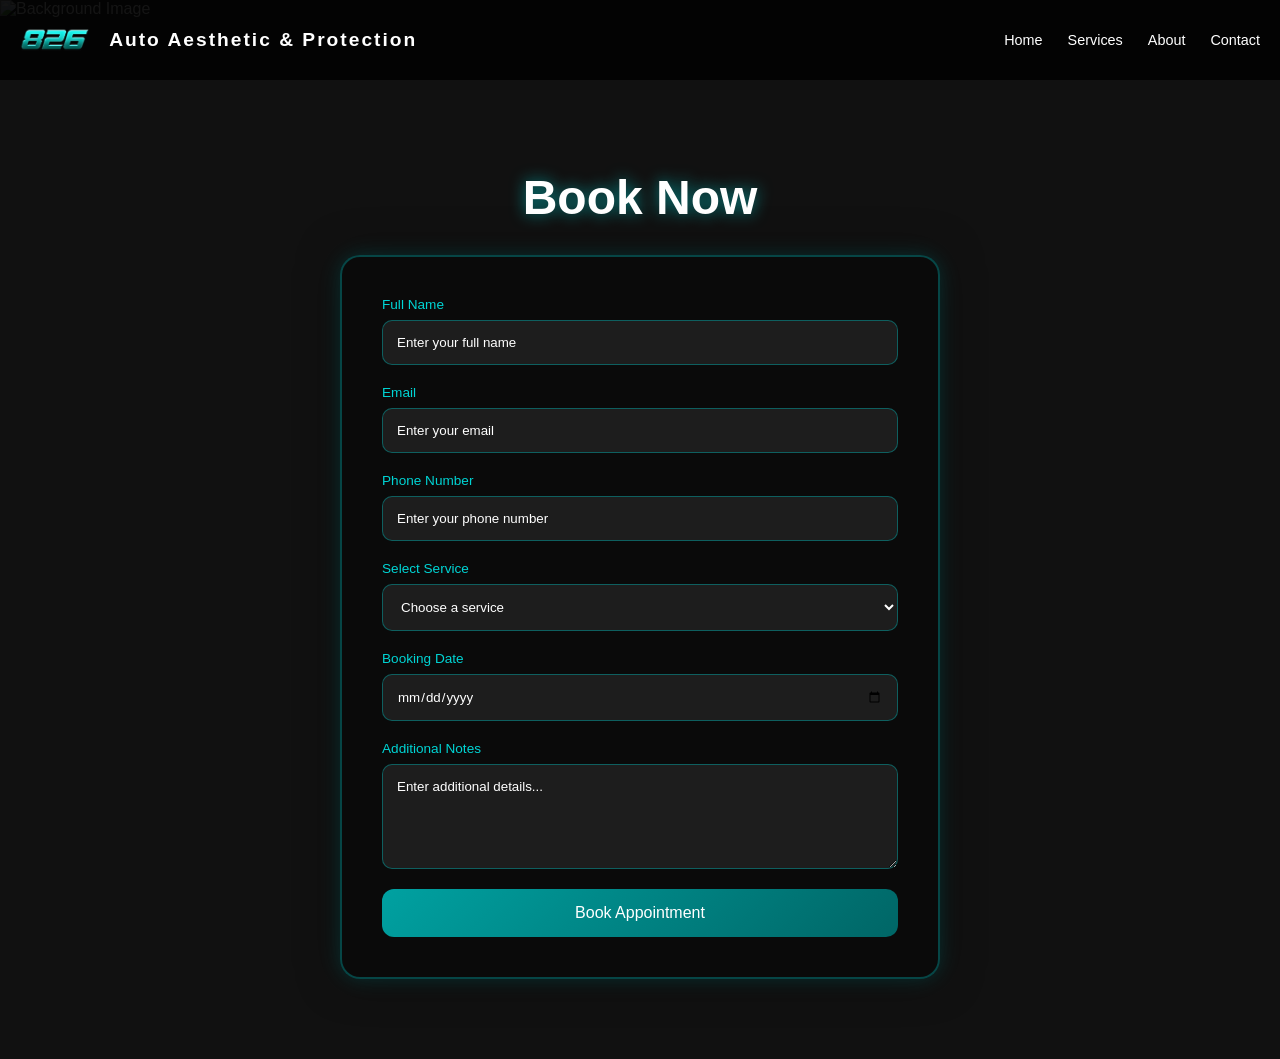
==== booking.html @ 99330d7a "Update booking.html" ====
<!DOCTYPE html>
<html lang="en">
<head>
    <meta charset="UTF-8">
    <meta name="viewport" content="width=device-width, initial-scale=1.0">
    <title>826 Auto Aesthetic & Protection | Booking</title>
    <link rel="shortcut icon" type="image/x-icon" href="Images/Logo.ico">
    <link rel="stylesheet" href="booking.css">
</head>
<body>

    <header>
        <nav> 
            <div class="logo-826">
                <img src="Images/Logo.png" alt="logo">
            </div>
        
            <h1 class="logo">Auto Aesthetic & Protection</h1>
        
            <div class="menu-toggle" id="menu-toggle">☰</div>
        
            <ul class="nav-links">
                <li><a href="index.html">Home</a></li>
                <li><a href="index.html#services">Services</a></li>
                <li><a href="index.html#about">About</a></li>
                <li><a href="index.html#contact">Contact</a></li>
            </ul>
        </nav>
    </header>

    <div class="img">
        <img src="Images/Mustang.jpg" alt="Background Image">
    </div>

    <div class="form">
        <div class="form-text">
            <h1>Book Now</h1>
        </div>

        <!-- Booking Form -->
        <form class="booking-form">

            <div class="input-box">
                <label>Full Name</label>
                <input type="text" placeholder="Enter your full name" required>
            </div>

            <div class="input-box">
                <label>Email</label>
                <input type="email" placeholder="Enter your email" required>
            </div>

            <div class="input-box">
                <label>Phone Number</label>
                <input type="tel" placeholder="Enter your phone number" required>
            </div>

            <div class="input-box">
                <label>Select Service</label>
                <select required>
                    <option value="">Choose a service</option>
                    <option>Car Wash</option>
                    <option>Exterior Detailing</option>
                    <option>Interior Detailing</option>
                    <option>Ceramic Coating</option>
                    <option>Paint Protection Film</option>
                </select>
            </div>

            <div class="input-box">
                <label>Booking Date</label>
                <input type="date" required>
            </div>

            <div class="input-box">
                <label>Additional Notes</label>
                <textarea rows="5" placeholder="Enter additional details..."></textarea>
            </div>

            <button type="submit" class="btn">
                Book Appointment
            </button>

        </form>
    </div>

    <script src="script.js"></script>

</body>
</html>
---- booking.css ----
@font-face {
  font-family: Michroma;
  src: url(Michroma.True.ttf);
}

* {
  margin: 0;
  padding: 0;
  box-sizing: border-box;
  font-family: "Michroma", sans-serif;
}

html {
  scroll-behavior: smooth;
}

body {
  background: #111;
  color: white;
  padding-top: 90px;
  overflow-x: hidden;
}

/* HEADER */
header {
  position: fixed;
  top: 0;
  left: 0;
  background: rgba(0, 0, 0, 0.8);
  padding: 15px 20px;
  width: 100%;
  z-index: 1000;
}

nav {
  display: flex;
  justify-content: space-between;
  align-items: center;
  width: 100%;
  gap: 20px;
}

.logo-826 {
  height: 50px;
  display: flex;
  align-items: center;
}

.logo-826 img {
  height: 45%;
  width: auto;
  object-fit: contain;
}

.logo {
  font-size: 1.2rem;
  letter-spacing: 2px;
  flex: 1;
}

.nav-links {
  list-style: none;
  display: flex;
  gap: 25px;
}

.nav-links a {
  color: white;
  text-decoration: none;
  position: relative;
  transition: color 0.3s ease;
  font-size: 0.9rem;
}

.nav-links a::after {
  content: '';
  position: absolute;
  bottom: -5px;
  left: 0;
  width: 100%;
  height: 2px;
  background-color: #00a1a1;
  transform: scaleX(0);
  transform-origin: left;
  transition: transform 0.3s ease;
}

.nav-links a:hover {
  color: #00a1a1;
}

.nav-links a:hover::after {
  transform: scaleX(1);
}

.menu-toggle {
  display: none;
  font-size: 2rem;
  cursor: pointer;
  color: white;
}

/* BACKGROUND IMAGE */
.img {
  position: fixed;
  top: 0;
  left: 0;
  width: 100%;
  height: 100%;
  opacity: 0.35;
  z-index: -1;
}

.img img {
  width: 100%;
  height: 100%;
  object-fit: cover;
}

/* FORM SECTION */
.form {
  min-height: 100vh;
  display: flex;
  flex-direction: column;
  justify-content: center;
  align-items: center;
  padding: 80px 20px;
}

/* TITLE */
.form-text h1 {
  font-size: 3rem;
  margin-bottom: 30px;
  color: #ffffff;
  text-shadow: 0 0 15px rgba(0, 161, 161, 0.8);
}

/* BOOKING FORM DESIGN */
.booking-form {
  width: 100%;
  max-width: 600px;
  background: rgba(10, 10, 10, 0.85);
  border: 2px solid rgba(0, 161, 161, 0.4);
  border-radius: 20px;
  padding: 40px;
  backdrop-filter: blur(10px);
  box-shadow:
    0 0 20px rgba(0, 161, 161, 0.25),
    0 0 40px rgba(0, 0, 0, 0.5);
}

/* INPUT GROUP */
.input-box {
  display: flex;
  flex-direction: column;
  margin-bottom: 20px;
  text-align: left;
}

.input-box label {
  margin-bottom: 8px;
  font-size: 0.85rem;
  color: #00d5d5;
}

/* INPUTS */
.input-box input,
.input-box select,
.input-box textarea {
  padding: 14px;
  border: 1px solid rgba(0, 161, 161, 0.5);
  border-radius: 10px;

  background: rgba(255, 255, 255, 0.08);

  color: rgb(255, 255, 255);
  outline: none;

  transition: 0.3s ease;
}

select {
    background: #1a1a1a;   
    color: white;          
    border: 1px solid cyan;
}

select option {
    background: #111;
    color: white;
}
/* PLACEHOLDER */
.input-box input::placeholder,
.input-box textarea::placeholder {
  color: #ffffff;
}

/* FOCUS EFFECT */
.input-box input:focus,
.input-box select:focus,
.input-box textarea:focus {
  border-color: #00ffff;

  box-shadow: 0 0 12px rgba(0, 255, 255, 0.5);

  background: rgba(255, 255, 255, 0.12);
}

/* BUTTON */
.btn {
  width: 100%;
  padding: 15px;

  background: linear-gradient(135deg, #00a1a1, #006666);

  border: none;
  border-radius: 12px;

  color: white;
  font-size: 1rem;
  cursor: pointer;

  transition: 0.3s ease;
}

/* BUTTON HOVER */
.btn:hover {
  transform: translateY(-3px);

  background: linear-gradient(135deg, #00d5d5, #008080);

  box-shadow: 0 0 20px rgba(0, 255, 255, 0.5);
}

/* TABLET */
@media (max-width: 992px) {

  .logo {
    font-size: 0.9rem;
  }

  .nav-links {
    gap: 15px;
  }

  .booking-form {
    max-width: 90%;
  }
}

/* MOBILE */
@media (max-width: 768px) {

  header {
    padding: 15px 20px;
  }

  nav {
    flex-wrap: wrap;
    align-items: center;
  }

  .logo {
    font-size: 0.8rem;
    flex: 1;
  }

  .menu-toggle {
    display: block;
  }

  .nav-links {
    display: none;
    flex-direction: column;
    width: 100%;
    background: rgba(0, 0, 0, 0.95);
    padding: 15px;
    margin-top: 10px;
    border-radius: 10px;
    position: relative;
    left: 0;
  }

  .nav-links li {
    width: 100%;
  }

  .nav-links a {
    display: block;
    width: 100%;
    padding: 10px 0;
  }

  .nav-links.active {
    display: flex;
  }

  .form-text h1 {
    font-size: 2rem;
  }

  .booking-form {
    padding: 25px;
  }
}

/* SMALL MOBILE */
@media (max-width: 375px) {

  .form-text h1 {
    font-size: 1.5rem;
  }

  .booking-form {
    padding: 20px;
  }
}
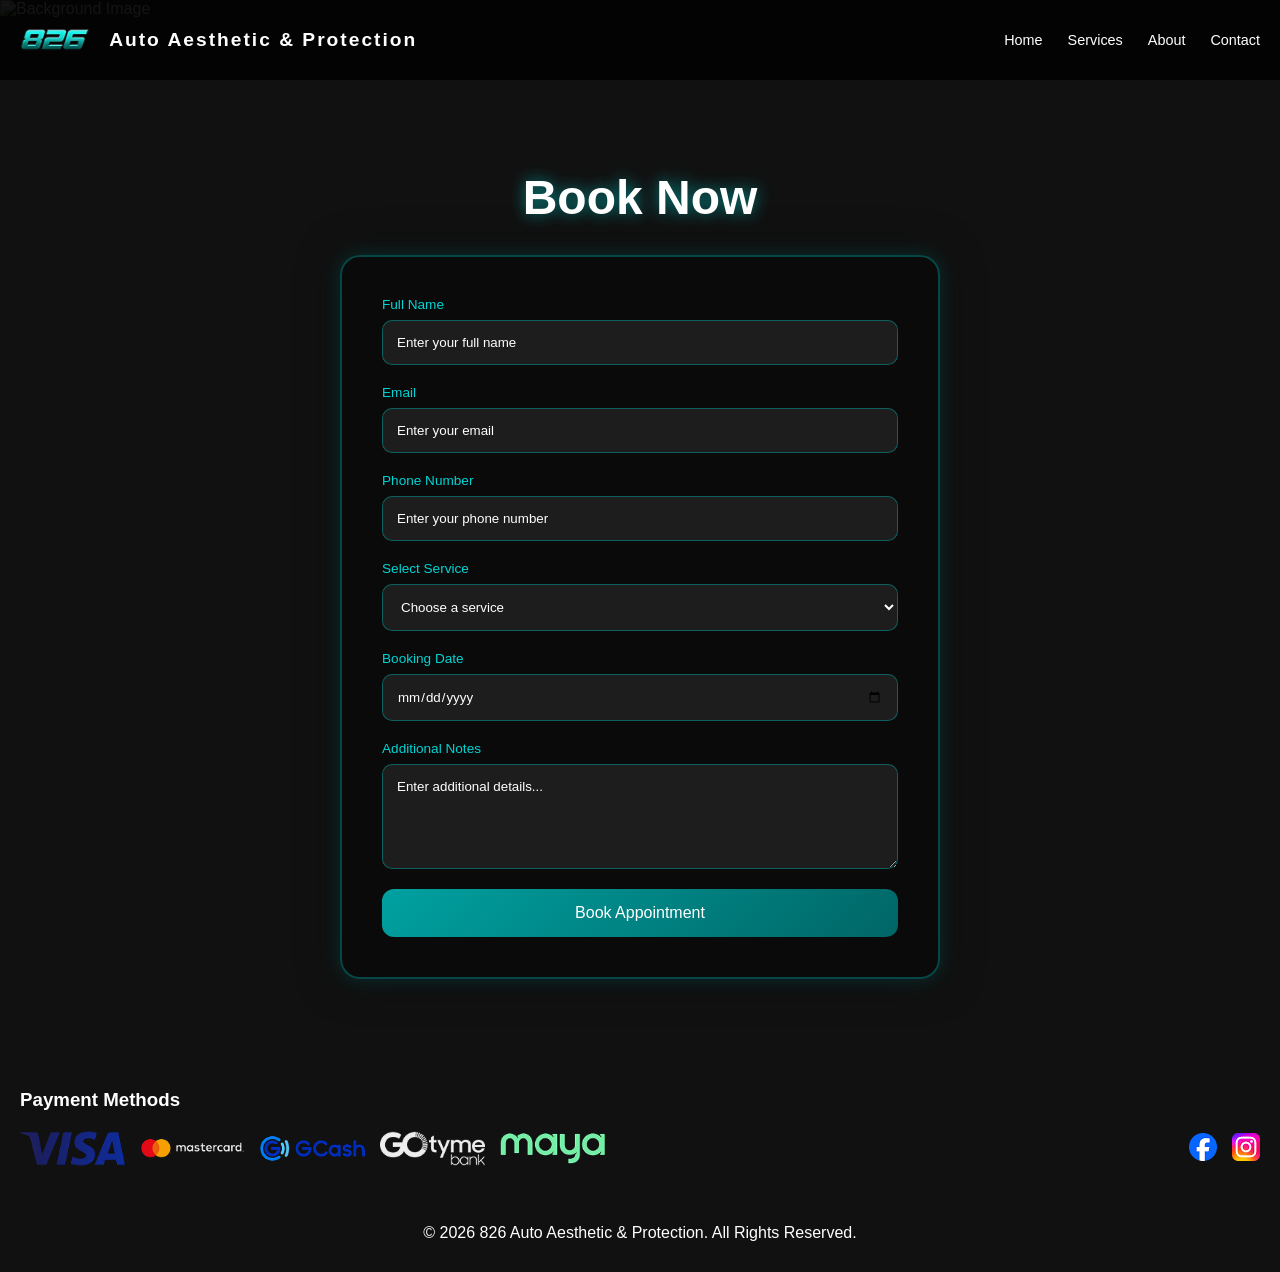
==== commit cd553722: "Update booking.html" ====
--- a/booking.html
+++ b/booking.html
@@ -83,6 +83,26 @@
 
         </form>
     </div>
+    
+<footer>
+  <h3 style= "text-align: left;">Payment Methods</h3>
+  <div class="footer-row">
+    <div class="Logo">
+      <img src="Images/visa-logo.png" alt="Visa Logo">
+      <img src="Images/mastercard-logo.png" alt="Mastercard Logo">
+      <img src="Images/gcash-logo.png" alt="GCash Logo">
+      <img src="Images/gotyme-logo.png" alt="Gotyme Logo">
+      <img src="Images/maya-logo.png" alt="Maya Logo">
+    </div>
+    <br>
+    <div class="Social">
+      <a href="https://www.facebook.com/826AutoAesthetic"><img src="Images/Facebook.png" alt="FB"></a>
+      <a href="https://www.instagram.com/826autoaesthetic"><img src="Images/IG.png" alt="IG"></a>
+    </div>
+  </div>
+  <br>
+  <p>© 2026 826 Auto Aesthetic & Protection. All Rights Reserved.</p>
+</footer>
 
     <script src="script.js"></script>
 
--- a/booking.css
+++ b/booking.css
@@ -230,6 +230,39 @@
   background: linear-gradient(135deg, #00d5d5, #008080);
 
   box-shadow: 0 0 20px rgba(0, 255, 255, 0.5);
+}
+
+footer {
+  background: #111;
+  color: white;
+  padding: 30px 20px;
+}
+
+.footer-row {
+  display: flex;
+  justify-content: space-between;
+  align-items: center;
+  gap: 20px;
+  flex-wrap: wrap;
+  margin: 20px 0;
+}
+
+.Logo,
+.Social {
+  display: flex;
+  gap: 15px;
+  flex-wrap: wrap;
+}
+
+.Logo img,
+.Social img {
+  max-height: 35px;
+  width: auto;
+}
+
+footer p {
+  text-align: center;
+  margin-top: 20px;
 }
 
 /* TABLET */
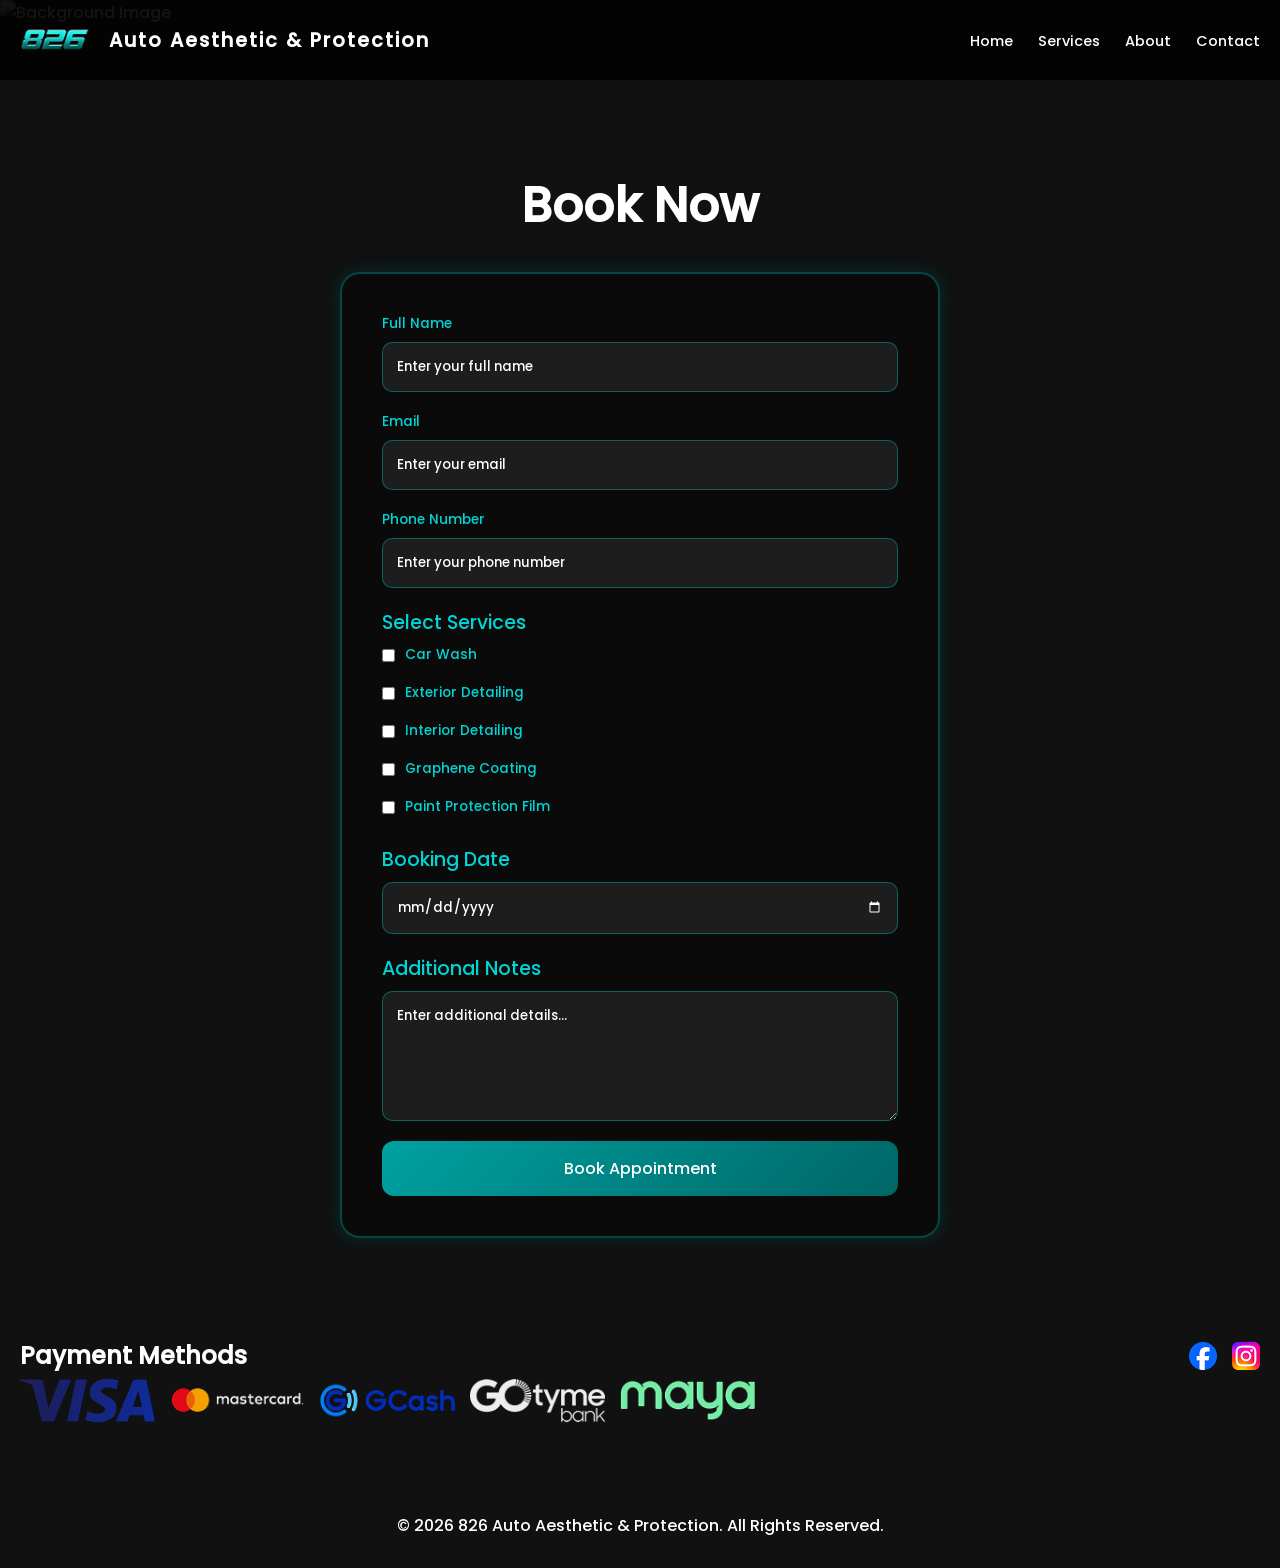
==== commit 2b7c52af: "Add files via upload" ====
--- a/booking.html
+++ b/booking.html
@@ -11,9 +11,7 @@
 
     <header>
         <nav> 
-            <div class="logo-826">
-                <img src="Images/Logo.png" alt="logo">
-            </div>
+            <a href="index.html#home" class="logo-826"><img src="Images/Logo.png" alt="logo"></a>
         
             <h1 class="logo">Auto Aesthetic & Protection</h1>
         
@@ -40,47 +38,69 @@
         <!-- Booking Form -->
         <form class="booking-form">
 
+        <div class="input-box">
+            <label>Full Name</label>
+            <input type="text" autocomplete="name" placeholder="Enter your full name" required>
+        </div>
+
+        <div class="input-box">
+            <label>Email</label>
+            <input type="email" autocomplete="email" placeholder="Enter your email" required>
+        </div>
+
+        <div class="input-box">
+            <label for="phone">Phone Number</label>
+            <input type="tel"
+                autocomplete="tel"
+                placeholder="Enter your phone number"
+                pattern="[0-9]{11}"
+                maxlength="11"
+                minlength="11"
+                required>
+        </div>
+
             <div class="input-box">
-                <label>Full Name</label>
-                <input type="text" placeholder="Enter your full name" required>
+            <label class="section-title">Select Services</label>
+            
+            <div class="checkbox-group">
+                <label class="checkbox-label">
+                    <input type="checkbox" name="services" value="car-wash">
+                    <span>Car Wash</span>
+                </label>
+
+                <label class="checkbox-label">
+                    <input type="checkbox" name="services" value="exterior-detailing">
+                    <span>Exterior Detailing</span>
+                </label>
+
+                <label class="checkbox-label">
+                    <input type="checkbox" name="services" value="interior-detailing">
+                    <span>Interior Detailing</span>
+                </label>
+
+                <label class="checkbox-label">
+                    <input type="checkbox" name="services" value="ceramic-coating">
+                    <span>Graphene Coating</span>
+                </label>
+
+                <label class="checkbox-label">
+                    <input type="checkbox" name="services" value="paint-protection">
+                    <span>Paint Protection Film</span>
+                </label>
+            </div>
             </div>
 
             <div class="input-box">
-                <label>Email</label>
-                <input type="email" placeholder="Enter your email" required>
+                <label class="section-title">Booking Date</label>
+                <input type="date" max="9999-12-31"required>
             </div>
-
             <div class="input-box">
-                <label>Phone Number</label>
-                <input type="tel" placeholder="Enter your phone number" required>
-            </div>
-
-            <div class="input-box">
-                <label>Select Service</label>
-                <select required>
-                    <option value="">Choose a service</option>
-                    <option>Car Wash</option>
-                    <option>Exterior Detailing</option>
-                    <option>Interior Detailing</option>
-                    <option>Ceramic Coating</option>
-                    <option>Paint Protection Film</option>
-                </select>
-            </div>
-
-            <div class="input-box">
-                <label>Booking Date</label>
-                <input type="date" required>
-            </div>
-
-            <div class="input-box">
-                <label>Additional Notes</label>
+                <label class="section-title">Additional Notes</label>
                 <textarea rows="5" placeholder="Enter additional details..."></textarea>
             </div>
-
             <button type="submit" class="btn">
                 Book Appointment
             </button>
-
         </form>
     </div>
     
@@ -107,4 +127,4 @@
     <script src="script.js"></script>
 
 </body>
-</html>
+</html>
--- a/booking.css
+++ b/booking.css
@@ -1,350 +1,366 @@
-@font-face {
-  font-family: Michroma;
-  src: url(Michroma.True.ttf);
-}
-
-* {
-  margin: 0;
-  padding: 0;
-  box-sizing: border-box;
-  font-family: "Michroma", sans-serif;
-}
-
-html {
-  scroll-behavior: smooth;
-}
-
-body {
-  background: #111;
-  color: white;
-  padding-top: 90px;
-  overflow-x: hidden;
-}
-
-/* HEADER */
-header {
-  position: fixed;
-  top: 0;
-  left: 0;
-  background: rgba(0, 0, 0, 0.8);
-  padding: 15px 20px;
-  width: 100%;
-  z-index: 1000;
-}
-
-nav {
-  display: flex;
-  justify-content: space-between;
-  align-items: center;
-  width: 100%;
-  gap: 20px;
-}
-
-.logo-826 {
-  height: 50px;
-  display: flex;
-  align-items: center;
-}
-
-.logo-826 img {
-  height: 45%;
-  width: auto;
-  object-fit: contain;
-}
-
-.logo {
-  font-size: 1.2rem;
-  letter-spacing: 2px;
-  flex: 1;
-}
-
-.nav-links {
-  list-style: none;
-  display: flex;
-  gap: 25px;
-}
-
-.nav-links a {
-  color: white;
-  text-decoration: none;
-  position: relative;
-  transition: color 0.3s ease;
-  font-size: 0.9rem;
-}
-
-.nav-links a::after {
-  content: '';
-  position: absolute;
-  bottom: -5px;
-  left: 0;
-  width: 100%;
-  height: 2px;
-  background-color: #00a1a1;
-  transform: scaleX(0);
-  transform-origin: left;
-  transition: transform 0.3s ease;
-}
-
-.nav-links a:hover {
-  color: #00a1a1;
-}
-
-.nav-links a:hover::after {
-  transform: scaleX(1);
-}
-
-.menu-toggle {
-  display: none;
-  font-size: 2rem;
-  cursor: pointer;
-  color: white;
-}
-
-/* BACKGROUND IMAGE */
-.img {
-  position: fixed;
-  top: 0;
-  left: 0;
-  width: 100%;
-  height: 100%;
-  opacity: 0.35;
-  z-index: -1;
-}
-
-.img img {
-  width: 100%;
-  height: 100%;
-  object-fit: cover;
-}
-
-/* FORM SECTION */
-.form {
-  min-height: 100vh;
-  display: flex;
-  flex-direction: column;
-  justify-content: center;
-  align-items: center;
-  padding: 80px 20px;
-}
-
-/* TITLE */
-.form-text h1 {
-  font-size: 3rem;
-  margin-bottom: 30px;
-  color: #ffffff;
-  text-shadow: 0 0 15px rgba(0, 161, 161, 0.8);
-}
-
-/* BOOKING FORM DESIGN */
-.booking-form {
-  width: 100%;
-  max-width: 600px;
-  background: rgba(10, 10, 10, 0.85);
-  border: 2px solid rgba(0, 161, 161, 0.4);
-  border-radius: 20px;
-  padding: 40px;
-  backdrop-filter: blur(10px);
-  box-shadow:
-    0 0 20px rgba(0, 161, 161, 0.25),
-    0 0 40px rgba(0, 0, 0, 0.5);
-}
-
-/* INPUT GROUP */
-.input-box {
-  display: flex;
-  flex-direction: column;
-  margin-bottom: 20px;
-  text-align: left;
-}
-
-.input-box label {
-  margin-bottom: 8px;
-  font-size: 0.85rem;
-  color: #00d5d5;
-}
-
-/* INPUTS */
-.input-box input,
-.input-box select,
-.input-box textarea {
-  padding: 14px;
-  border: 1px solid rgba(0, 161, 161, 0.5);
-  border-radius: 10px;
-
-  background: rgba(255, 255, 255, 0.08);
-
-  color: rgb(255, 255, 255);
-  outline: none;
-
-  transition: 0.3s ease;
-}
-
-select {
-    background: #1a1a1a;   
-    color: white;          
-    border: 1px solid cyan;
-}
-
-select option {
-    background: #111;
-    color: white;
-}
-/* PLACEHOLDER */
-.input-box input::placeholder,
-.input-box textarea::placeholder {
-  color: #ffffff;
-}
-
-/* FOCUS EFFECT */
-.input-box input:focus,
-.input-box select:focus,
-.input-box textarea:focus {
-  border-color: #00ffff;
-
-  box-shadow: 0 0 12px rgba(0, 255, 255, 0.5);
-
-  background: rgba(255, 255, 255, 0.12);
-}
-
-/* BUTTON */
-.btn {
-  width: 100%;
-  padding: 15px;
-
-  background: linear-gradient(135deg, #00a1a1, #006666);
-
-  border: none;
-  border-radius: 12px;
-
-  color: white;
-  font-size: 1rem;
-  cursor: pointer;
-
-  transition: 0.3s ease;
-}
-
-/* BUTTON HOVER */
-.btn:hover {
-  transform: translateY(-3px);
-
-  background: linear-gradient(135deg, #00d5d5, #008080);
-
-  box-shadow: 0 0 20px rgba(0, 255, 255, 0.5);
-}
-
-footer {
-  background: #111;
-  color: white;
-  padding: 30px 20px;
-}
-
-.footer-row {
-  display: flex;
-  justify-content: space-between;
-  align-items: center;
-  gap: 20px;
-  flex-wrap: wrap;
-  margin: 20px 0;
-}
-
-.Logo,
-.Social {
-  display: flex;
-  gap: 15px;
-  flex-wrap: wrap;
-}
-
-.Logo img,
-.Social img {
-  max-height: 35px;
-  width: auto;
-}
-
-footer p {
-  text-align: center;
-  margin-top: 20px;
-}
-
-/* TABLET */
-@media (max-width: 992px) {
-
-  .logo {
-    font-size: 0.9rem;
-  }
-
-  .nav-links {
-    gap: 15px;
-  }
-
-  .booking-form {
-    max-width: 90%;
-  }
-}
-
-/* MOBILE */
-@media (max-width: 768px) {
-
-  header {
-    padding: 15px 20px;
-  }
-
-  nav {
-    flex-wrap: wrap;
-    align-items: center;
-  }
-
-  .logo {
-    font-size: 0.8rem;
-    flex: 1;
-  }
-
-  .menu-toggle {
-    display: block;
-  }
-
-  .nav-links {
-    display: none;
-    flex-direction: column;
-    width: 100%;
-    background: rgba(0, 0, 0, 0.95);
-    padding: 15px;
-    margin-top: 10px;
-    border-radius: 10px;
-    position: relative;
-    left: 0;
-  }
-
-  .nav-links li {
-    width: 100%;
-  }
-
-  .nav-links a {
-    display: block;
-    width: 100%;
-    padding: 10px 0;
-  }
-
-  .nav-links.active {
-    display: flex;
-  }
-
-  .form-text h1 {
-    font-size: 2rem;
-  }
-
-  .booking-form {
-    padding: 25px;
-  }
-}
-
-/* SMALL MOBILE */
-@media (max-width: 375px) {
-
-  .form-text h1 {
-    font-size: 1.5rem;
-  }
-
-  .booking-form {
-    padding: 20px;
-  }
-}
+@font-face {
+  font-family: Poppins;
+  src: url(Poppins-Medium.ttf);
+}
+
+* {
+  margin: 0;
+  padding: 0;
+  box-sizing: border-box;
+  font-family: Poppins, sans-serif;
+  scroll-behavior: smooth;
+}
+
+body {
+  background: #111;
+  color: white;
+  padding-top: 90px;
+  overflow-x: hidden;
+}
+
+/* HEADER */
+header {
+  position: fixed;
+  top: 0;
+  left: 0;
+  background: rgba(0, 0, 0, 0.8);
+  padding: 15px 20px;
+  width: 100%;
+  z-index: 1000;
+}
+
+nav {
+  display: flex;
+  justify-content: space-between;
+  align-items: center;
+  width: 100%;
+  gap: 20px;
+}
+
+.logo-826 {
+  height: 50px;
+  display: flex;
+  align-items: center;
+}
+
+.logo-826 img {
+  height: 45%;
+  width: auto;
+  object-fit: contain;
+}
+
+.logo {
+  font-size: 1.2rem;
+  letter-spacing: 2px;
+  flex: 1;
+}
+
+.nav-links {
+  list-style: none;
+  display: flex;
+  gap: 25px;
+}
+
+.nav-links a {
+  color: white;
+  text-decoration: none;
+  position: relative;
+  transition: color 0.3s ease;
+  font-size: 0.9rem;
+}
+
+.nav-links a::after {
+  content: '';
+  position: absolute;
+  bottom: -5px;
+  left: 0;
+  width: 100%;
+  height: 2px;
+  background-color: #00b8b8;
+  transform: scaleX(0);
+  transform-origin: middle;
+  transition: transform 0.3s ease;
+}
+
+.nav-links a:hover {
+  color: #00b8b8;
+}
+
+.nav-links a:hover::after {
+  transform: scaleX(1);
+}
+
+.menu-toggle {
+  display: none;
+  font-size: 2rem;
+  cursor: pointer;
+  color: white;
+}
+
+/* BACKGROUND IMAGE */
+.img {
+  position: fixed;
+  top: 0;
+  left: 0;
+  width: 100%;
+  height: 100%;
+  opacity: 0.35;
+  z-index: -1;
+}
+
+.img img {
+  width: 100%;
+  height: 100%;
+  object-fit: cover;
+}
+
+/* FORM SECTION */
+.form {
+  min-height: 100vh;
+  display: flex;
+  flex-direction: column;
+  justify-content: center;
+  align-items: center;
+  padding: 80px 20px;
+}
+
+/* TITLE */
+.form-text h1 {
+  font-size: 3rem;
+  margin-bottom: 30px;
+  color: #ffffff;
+}
+
+/* BOOKING FORM DESIGN */
+.booking-form {
+  width: 100%;
+  max-width: 600px;
+  background: rgba(10, 10, 10, 0.85);
+  border: 2px solid rgba(0, 161, 161, 0.4);
+  border-radius: 20px;
+  padding: 40px;
+  backdrop-filter: blur(10px);
+  box-shadow:
+    0 0 20px rgba(0, 161, 161, 0.25),
+    0 0 40px rgba(0, 0, 0, 0.5);
+}
+
+.input-box label.section-title {
+  font-size: 1.2rem;
+  color:#00d5d5;
+}
+
+/* INPUT GROUP */
+.input-box {
+  display: flex;
+  flex-direction: column;
+  margin-bottom: 20px;
+  text-align: left;
+}
+
+.input-box label {
+  margin-bottom: 8px;
+  font-size: 0.85rem;
+  color: #00d5d5;
+}
+
+/* INPUTS */
+.input-box input,
+.input-box select,
+.input-box textarea {
+  padding: 14px;
+  border: 1px solid rgba(0, 161, 161, 0.5);
+  border-radius: 10px;
+  background: rgba(255, 255, 255, 0.08);
+  color: rgb(255, 255, 255);
+  outline: none;
+  transition: 0.3s ease;
+}
+
+input[type="date"]::-webkit-calendar-picker-indicator {
+  filter: invert(1);
+}
+
+.checkbox-group {
+  display: flex;
+  flex-direction: column;
+  gap: 10px;
+}
+
+.checkbox-label {
+  display: flex;
+  align-items: center;
+  gap: 10px;
+  font-size: 20px;
+}
+
+select option {
+  background: #1a1a1a;
+  color: white;
+}
+
+/* PLACEHOLDER */
+.input-box input::placeholder,
+.input-box textarea::placeholder {
+  color: #ffffff;
+}
+
+/* FOCUS EFFECT */
+.input-box input:focus,
+.input-box select:focus,
+.input-box textarea:focus {
+  border-color: #00ffff;
+  box-shadow: 0 0 12px rgba(0, 255, 255, 0.5);
+}
+
+/* BUTTON */
+.btn {
+  width: 100%;
+  padding: 15px;
+  background: linear-gradient(135deg, #00a1a1, #006666);
+  border: none;
+  border-radius: 12px;
+  color: white;
+  font-size: 1rem;
+  cursor: pointer;
+  transition: 0.3s ease;
+}
+
+/* BUTTON HOVER */
+.btn:hover {
+  background: linear-gradient(135deg, #00d5d5, #008080);
+  box-shadow: 0 0 20px rgba(0, 255, 255, 0.5);
+}
+
+/* FOOTER */
+footer {
+  background: #111;
+  color: white;
+  padding: 30px 20px;
+}
+
+footer h3 {
+  font-size: 1.5rem;
+  margin-bottom: 10px;
+  transform: translateY(-10px);
+}
+
+.footer-row {
+  display: flex;
+  justify-content: space-between;
+  align-items: center;
+  gap: 20px;
+  flex-wrap: wrap;
+  margin: 20px 0;
+}
+
+.Logo {
+  display: flex;
+  gap: 15px;
+  flex-wrap: wrap;
+  transform: translateY(-25px);
+}
+
+.Logo img {
+  max-height: 45px;
+  width: auto;
+}
+
+.Social img, 
+.Social {
+  display: flex;
+  gap: 15px;
+  flex-wrap: wrap;
+  transform: translateY(-35px);
+}
+
+footer p {
+  text-align: center;
+  margin-top: 20px;
+}
+
+/* TABLET */
+@media (max-width: 99px) {
+
+  .logo {
+    font-size: 0.9rem;
+  }
+
+  .nav-links {
+    gap: 15px;
+  }
+
+  .booking-form {
+    max-width: 90%;
+  }
+}
+
+/* MOBILE */
+@media (max-width: 768px) {
+
+  header {
+    padding: 15px 20px;
+  }
+
+  nav {
+    flex-wrap: wrap;
+    align-items: center;
+  }
+
+  .logo {
+    font-size: 0.8rem;
+    flex: 1;
+  }
+  .nav-links a::after {
+  transform-origin: left;
+  }
+  .menu-toggle {
+    display: block;
+  }
+
+  .nav-links {
+    display: none;
+    flex-direction: column;
+    width: 100%;
+    background: rgba(0, 0, 0, 0.95);
+    padding: 15px;
+    margin-top: 10px;
+    border-radius: 10px;
+    position: relative;
+    left: 0;
+  }
+
+  .nav-links li {
+    width: 100%;
+  }
+
+  .nav-links a {
+    display: block;
+    width: 100%;
+    padding: 10px 0;
+  }
+
+  .nav-links.active {
+    display: flex;
+  }
+
+  .form-text h1 {
+    font-size: 2rem;
+  }
+
+  .booking-form {
+    padding: 25px;
+  }
+}
+
+/* SMALL MOBILE */
+@media (max-width: 375px) {
+
+  .form-text h1 {
+    font-size: 1.5rem;
+  }
+
+  .booking-form {
+    padding: 20px;
+  }
+}
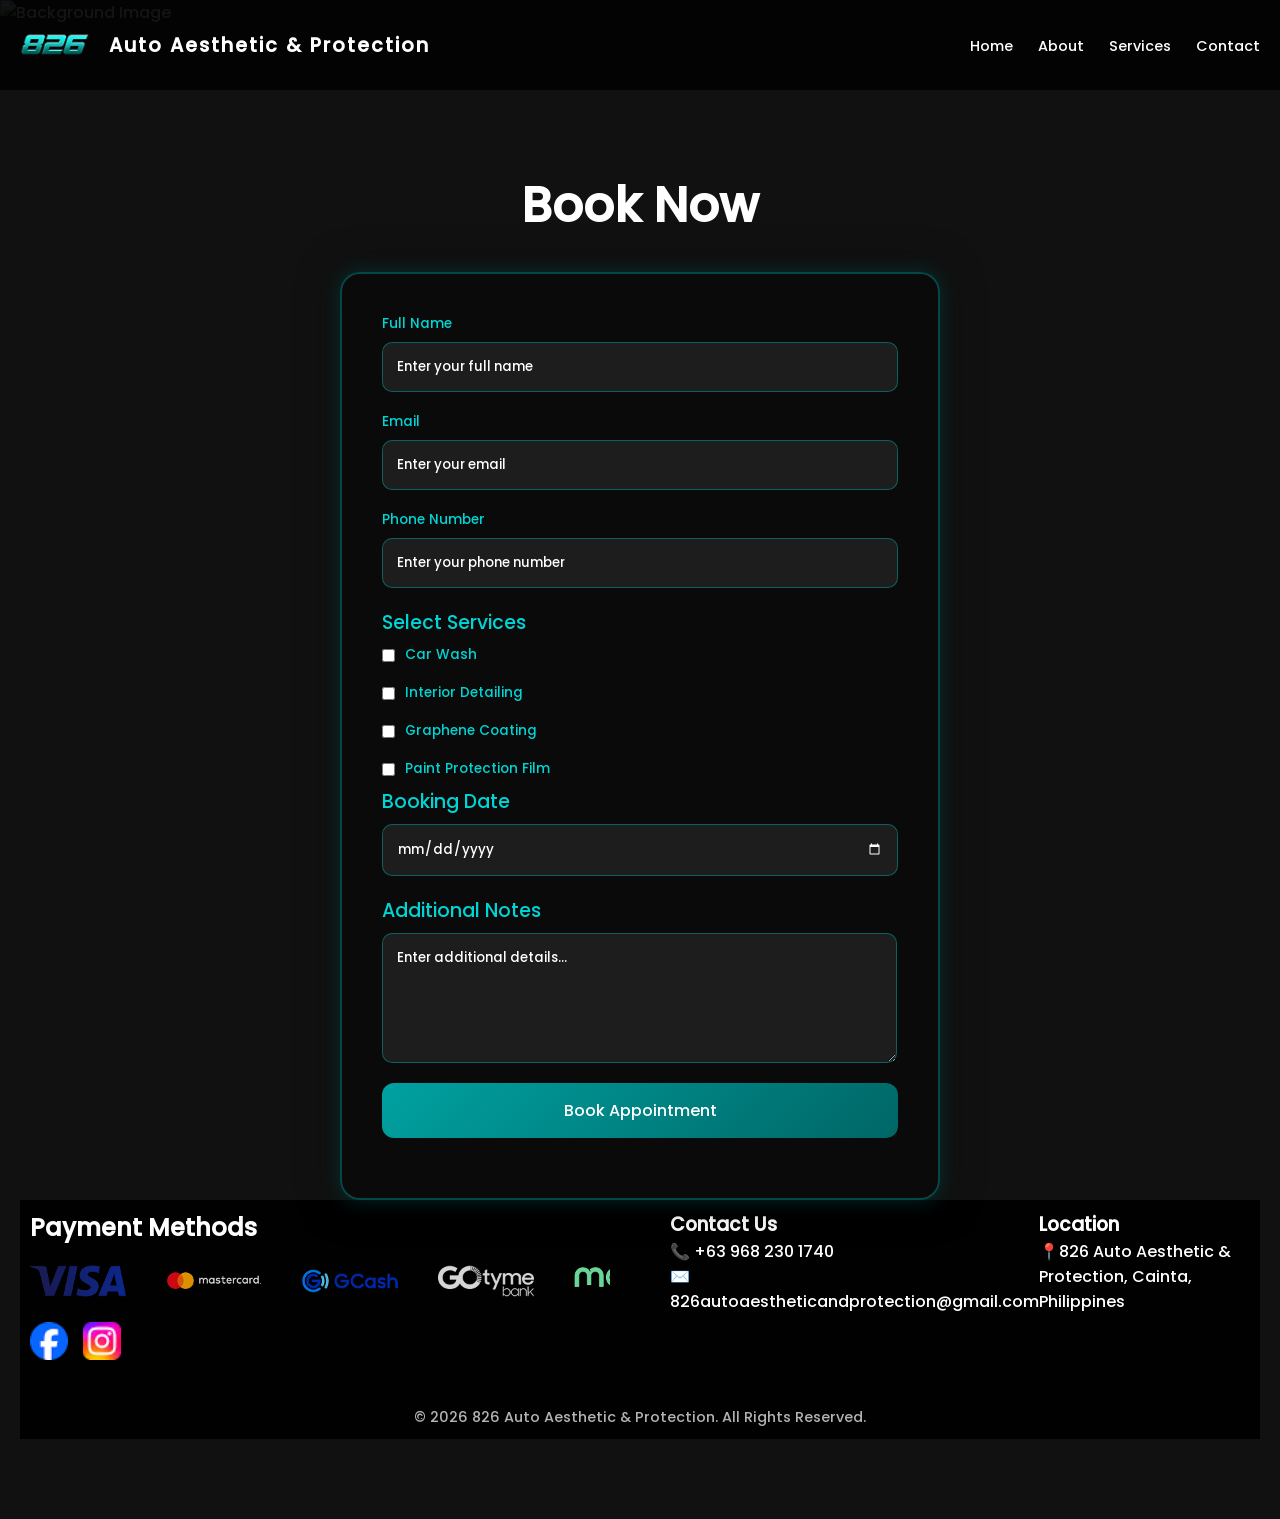
==== commit cd3d4ee8: "Add files via upload" ====
--- a/booking.html
+++ b/booking.html
@@ -19,15 +19,15 @@
         
             <ul class="nav-links">
                 <li><a href="index.html">Home</a></li>
+                  <li><a href="index.html#about">About</a></li>
                 <li><a href="index.html#services">Services</a></li>
-                <li><a href="index.html#about">About</a></li>
                 <li><a href="index.html#contact">Contact</a></li>
             </ul>
         </nav>
     </header>
 
     <div class="img">
-        <img src="Images/Mustang.jpg" alt="Background Image">
+        <img src="Images/background.jpg" alt="Background Image">
     </div>
 
     <div class="form">
@@ -39,8 +39,15 @@
         <form class="booking-form">
 
         <div class="input-box">
-            <label>Full Name</label>
-            <input type="text" autocomplete="name" placeholder="Enter your full name" required>
+        <label>Full Name</label>
+        <input 
+        type="text"
+        autocomplete="name"
+        placeholder="Enter your full name"
+        pattern="[A-Za-z\s]+"
+        title="Only letters and spaces are allowed"
+        oninput="this.value = this.value.replace(/[^A-Za-z\s]/g, '')"
+        required>
         </div>
 
         <div class="input-box">
@@ -49,79 +56,142 @@
         </div>
 
         <div class="input-box">
-            <label for="phone">Phone Number</label>
-            <input type="tel"
-                autocomplete="tel"
-                placeholder="Enter your phone number"
-                pattern="[0-9]{11}"
-                maxlength="11"
-                minlength="11"
-                required>
-        </div>
-
-            <div class="input-box">
-            <label class="section-title">Select Services</label>
-            
-            <div class="checkbox-group">
-                <label class="checkbox-label">
-                    <input type="checkbox" name="services" value="car-wash">
-                    <span>Car Wash</span>
-                </label>
-
-                <label class="checkbox-label">
-                    <input type="checkbox" name="services" value="exterior-detailing">
-                    <span>Exterior Detailing</span>
-                </label>
-
-                <label class="checkbox-label">
-                    <input type="checkbox" name="services" value="interior-detailing">
-                    <span>Interior Detailing</span>
-                </label>
-
-                <label class="checkbox-label">
-                    <input type="checkbox" name="services" value="ceramic-coating">
-                    <span>Graphene Coating</span>
-                </label>
-
-                <label class="checkbox-label">
-                    <input type="checkbox" name="services" value="paint-protection">
-                    <span>Paint Protection Film</span>
-                </label>
-            </div>
-            </div>
-
-            <div class="input-box">
-                <label class="section-title">Booking Date</label>
-                <input type="date" max="9999-12-31"required>
-            </div>
-            <div class="input-box">
-                <label class="section-title">Additional Notes</label>
-                <textarea rows="5" placeholder="Enter additional details..."></textarea>
-            </div>
-            <button type="submit" class="btn">
-                Book Appointment
-            </button>
-        </form>
-    </div>
-    
+        <label for="phone">Phone Number</label>
+        <input 
+        type="tel"
+        autocomplete="tel"
+        placeholder="Enter your phone number"
+        pattern="[0-9]{11}"
+        maxlength="11"
+        minlength="11"
+        inputmode="numeric"
+        oninput="this.value = this.value.replace(/[^0-9]/g, '')"
+        title="Please enter exactly 11 numbers"
+        required>
+        </div>
+        <div class="input-box">
+    <label class="section-title">Select Services</label>
+
+    <div class="checkbox-group">
+
+    <!-- Car Wash -->
+    <div class="service-column">
+        <label class="checkbox-label">
+            <input type="checkbox" name="services" value="car-wash">
+            <span>Car Wash</span>
+        </label>
+    </div>
+
+    <!-- Interior Detailing -->
+    <div class="service-column">
+        <label class="checkbox-label">
+            <input type="checkbox" name="services" value="interior-detailing">
+            <span>Interior Detailing</span>
+        </label>
+    </div>
+
+    <!-- Graphene Coating -->
+    <div class="service-column">
+        <label class="checkbox-label">
+            <input type="checkbox" name="services" value="graphene-coating">
+            <span>Graphene Coating</span>
+        </label>
+    </div>
+
+    <!-- Paint Protection Film -->
+    <div class="service-column">
+        <label class="checkbox-label">
+            <input type="checkbox" name="services" value="paint-protection-film">
+            <span>Paint Protection Film</span>
+        </label>
+    </div>
+
+</div>
+
+<!-- Booking Date -->
+<div class="input-box">
+    <label class="section-title">Booking Date</label>
+    <input type="date" max="9999-12-31" required>
+</div>
+
+<!-- Additional Notes -->
+<div class="input-box">
+    <label class="section-title">Additional Notes</label>
+    <textarea rows="5" placeholder="Enter additional details..."></textarea>
+</div>
+
+<!-- Submit Button -->
+<button type="submit" class="btn">
+    Book Appointment
+</button>
+
+</form>
+</div>
+
+<!-- FOOTER -->
 <footer>
-  <h3 style= "text-align: left;">Payment Methods</h3>
-  <div class="footer-row">
-    <div class="Logo">
-      <img src="Images/visa-logo.png" alt="Visa Logo">
-      <img src="Images/mastercard-logo.png" alt="Mastercard Logo">
-      <img src="Images/gcash-logo.png" alt="GCash Logo">
-      <img src="Images/gotyme-logo.png" alt="Gotyme Logo">
-      <img src="Images/maya-logo.png" alt="Maya Logo">
-    </div>
-    <br>
-    <div class="Social">
-      <a href="https://www.facebook.com/826AutoAesthetic"><img src="Images/Facebook.png" alt="FB"></a>
-      <a href="https://www.instagram.com/826autoaesthetic"><img src="Images/IG.png" alt="IG"></a>
-    </div>
+
+  <div class="footer-container">
+
+    <!-- LEFT -->
+    <div class="footer-left">
+
+      <h3>Payment Methods</h3>
+
+      <div class="payment-slider">
+        <div class="payment-track">
+
+          <!-- ORIGINAL -->
+          <img src="Images/visa-logo.png" alt="">
+          <img src="Images/mastercard-logo.png" alt="">
+          <img src="Images/gcash-logo.png" alt="">
+          <img src="Images/gotyme-logo.png" alt="">
+          <img src="Images/maya-logo.png" alt="">
+
+          <!-- DUPLICATES -->
+          <img src="Images/visa-logo.png" alt="">
+          <img src="Images/mastercard-logo.png" alt="">
+          <img src="Images/gcash-logo.png" alt="">
+          <img src="Images/gotyme-logo.png" alt="">
+          <img src="Images/maya-logo.png" alt="">
+
+        </div>
+      </div>
+
+      <div class="Social">
+        <a href="https://www.facebook.com/826AutoAesthetic">
+          <img src="Images/Facebook.png" alt="">
+        </a>
+
+        <a href="https://www.instagram.com/826autoaesthetic">
+          <img src="Images/IG.png" alt="">
+        </a>
+      </div>
+
+    </div>
+
+    <!-- RIGHT -->
+    <div class="footer-right">
+
+      <div class="footer-box">
+        <h3>Contact Us</h3>
+        <p>📞 +63 968 230 1740</p>
+        <p>✉️ 826autoaestheticandprotection@gmail.com</p>
+      </div>
+
+      <div class="footer-box">
+        <h3>Location</h3>
+        <p>📍826 Auto Aesthetic & Protection, Cainta, Philippines</p>
+      </div>
+
+    </div>
+
   </div>
-  <br>
-  <p>© 2026 826 Auto Aesthetic & Protection. All Rights Reserved.</p>
+
+  <p class="footer-copy">
+    © 2026 826 Auto Aesthetic & Protection. All Rights Reserved.
+  </p>
+
 </footer>
 
     <script src="script.js"></script>
--- a/booking.css
+++ b/booking.css
@@ -24,7 +24,7 @@
   top: 0;
   left: 0;
   background: rgba(0, 0, 0, 0.8);
-  padding: 15px 20px;
+  padding: 20px 20px;
   width: 100%;
   z-index: 1000;
 }
@@ -199,6 +199,13 @@
   color: white;
 }
 
+textarea {
+  max-width: 515px;
+  max-height: 200px;
+  min-width: 100px;
+  min-height: 50px;
+}
+
 /* PLACEHOLDER */
 .input-box input::placeholder,
 .input-box textarea::placeholder {
@@ -234,64 +241,153 @@
 
 /* FOOTER */
 footer {
-  background: #111;
-  color: white;
-  padding: 30px 20px;
-}
-
-footer h3 {
-  font-size: 1.5rem;
-  margin-bottom: 10px;
-  transform: translateY(-10px);
-}
-
-.footer-row {
+  background: rgba(0, 0, 0, 0.9);
+  padding: 10px 10px 10px;
+  color: white;
+  width: 100%;
+  overflow: hidden; 
+}
+
+/* MAIN FOOTER LAYOUT */
+.footer-container {
   display: flex;
   justify-content: space-between;
+  align-items: flex-start;
+  gap: 60px;
+  flex-wrap: wrap;
+}
+
+/* LEFT SIDE */
+.footer-left {
+  flex: 1 1 300px;
+  min-width: 260px;
+}
+
+.footer-left h3 {
+  margin-bottom: 20px;
+  font-size: clamp(1.2rem, 2vw, 1.5rem);
+}
+
+/* RIGHT SIDE */
+.footer-right {
+  flex: 1 1 300px;
+  display: flex;
+  justify-content: flex-end;
+  min-width: 260px;
+}
+
+/* CONTENT BOX */
+.footer-right-content {
+  width: 100%;
+  max-width: 420px;
+  text-align: left;
+}
+
+/* ICON + TEXT */
+.footer-info {
+  display: flex;
+  align-items: flex-start;
+  gap: 12px;
+  margin-bottom: 14px;
+}
+
+/* ICON */
+.footer-info span {
+  font-size: 1rem;
+  margin-top: 2px;
+  flex-shrink: 0;
+}
+
+/* TEXT */
+.footer-info p {
+  margin: 0;
+  line-height: 1.6;
+  word-break: break-word;
+  font-size: 0.95rem;
+}
+
+/* PAYMENT SLIDER */
+.payment-slider {
+  width: 100%;
+  overflow: hidden;
+  margin-top: 15px;
+}
+
+.payment-track {
+  display: flex;
   align-items: center;
-  gap: 20px;
+  gap: 40px;
+  width: max-content;
+  animation: paymentSlide 15s linear infinite;
+}
+
+.payment-track img {
+  height: 32px;
+  width: auto;
+  flex-shrink: 0;
+  opacity: 0.9;
+  transition: 0.3s ease;
+}
+
+.payment-track img:hover {
+  opacity: 1;
+  transform: scale(1.05);
+}
+
+/* SMOOTH INFINITE LOOP */
+@keyframes paymentSlide {
+  from {
+    transform: translateX(0);
+  }
+
+  to {
+    transform: translateX(-50%);
+  }
+}
+
+/* SOCIALS */
+.Social {
+  display: flex;
   flex-wrap: wrap;
-  margin: 20px 0;
-}
-
-.Logo {
-  display: flex;
   gap: 15px;
-  flex-wrap: wrap;
-  transform: translateY(-25px);
-}
-
-.Logo img {
-  max-height: 45px;
-  width: auto;
-}
-
-.Social img, 
-.Social {
-  display: flex;
-  gap: 15px;
-  flex-wrap: wrap;
-  transform: translateY(-35px);
-}
-
-footer p {
+  margin-top: 25px;
+}
+
+.Social img {
+  width: 38px;
+  height: 38px;
+  transition: 0.3s ease;
+}
+
+.Social img:hover {
+  transform: scale(1.1);
+}
+
+/* COPYRIGHT */
+.footer-copy {
   text-align: center;
-  margin-top: 20px;
+  margin-top: 40px;
+  opacity: 0.7;
+  font-size: 0.9rem;
+  line-height: 1.5;
 }
 
 /* TABLET */
-@media (max-width: 99px) {
-
-  .logo {
-    font-size: 0.9rem;
-  }
-
-  .nav-links {
-    gap: 15px;
-  }
-
-  .booking-form {
-    max-width: 90%;
+@media (max-width: 992px) {
+  .footer-container {
+    gap: 40px;
+  }
+
+  .footer-right {
+    justify-content: flex-start;
+  }
+
+  .payment-track {
+    gap: 30px;
+  }
+
+  .payment-track img {
+    height: 28px;
   }
 }
 
@@ -299,7 +395,7 @@
 @media (max-width: 768px) {
 
   header {
-    padding: 15px 20px;
+    padding: 19px;
   }
 
   nav {
@@ -354,13 +450,34 @@
 }
 
 /* SMALL MOBILE */
-@media (max-width: 375px) {
-
-  .form-text h1 {
-    font-size: 1.5rem;
-  }
-
-  .booking-form {
-    padding: 20px;
+@media (max-width: 480px) {
+  footer {
+    padding: 35px 15px 15px;
+  }
+
+  .footer-left h3 {
+    font-size: 1.1rem;
+  }
+
+  .footer-info p {
+    font-size: 0.85rem;
+    line-height: 1.5;
+  }
+
+  .payment-track {
+    gap: 20px;
+  }
+
+  .payment-track img {
+    height: 22px;
+  }
+
+  .Social img {
+    width: 30px;
+    height: 30px;
+  }
+
+  .footer-copy {
+    font-size: 0.75rem;
   }
 }
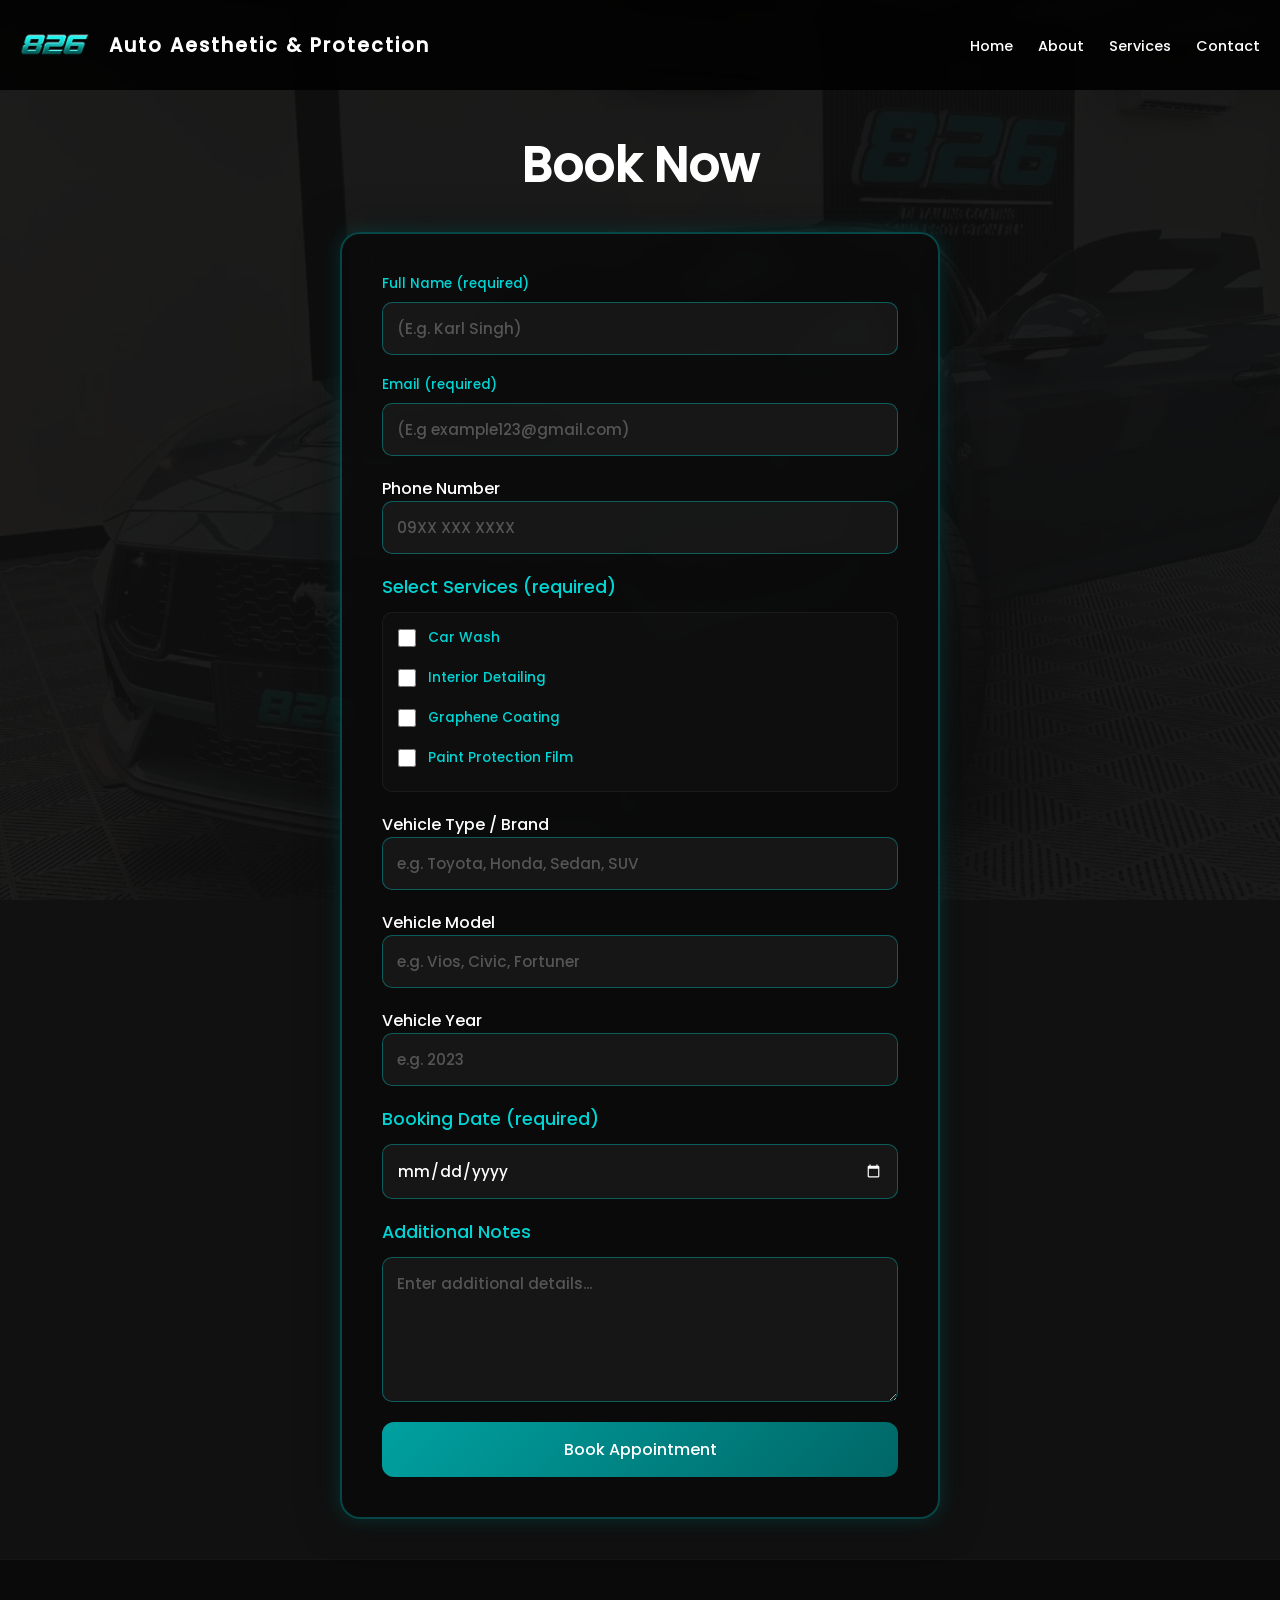
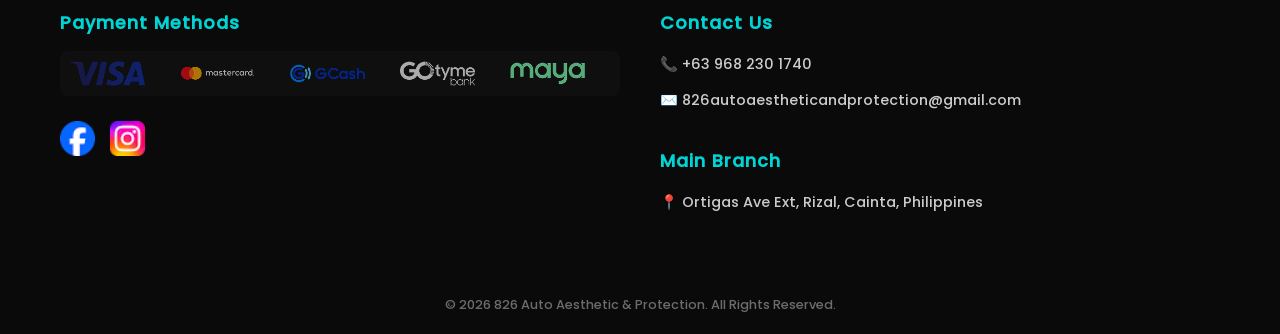
==== commit 63dba10b: "Add files via upload" ====
--- a/booking.html
+++ b/booking.html
@@ -11,15 +11,12 @@
 
     <header>
         <nav> 
-            <a href="index.html#home" class="logo-826"><img src="Images/Logo.png" alt="logo"></a>
-        
+            <a href="index.html#home" class="logo-826"><img src="Images/Logo.png" alt="826 Auto Aesthetic Logo"></a>
             <h1 class="logo">Auto Aesthetic & Protection</h1>
-        
             <div class="menu-toggle" id="menu-toggle">☰</div>
-        
             <ul class="nav-links">
                 <li><a href="index.html">Home</a></li>
-                  <li><a href="index.html#about">About</a></li>
+                <li><a href="index.html#about">About</a></li>
                 <li><a href="index.html#services">Services</a></li>
                 <li><a href="index.html#contact">Contact</a></li>
             </ul>
@@ -27,7 +24,7 @@
     </header>
 
     <div class="img">
-        <img src="Images/background.jpg" alt="Background Image">
+        <img src="Images/background.jpg" alt="Background Wallpaper">
     </div>
 
     <div class="form">
@@ -35,166 +32,142 @@
             <h1>Book Now</h1>
         </div>
 
-        <!-- Booking Form -->
-        <form class="booking-form">
+        <form class="booking-form" novalidate>
+            <div class="input-box">
+                <label for="fullname">Full Name (required)</label>
+                <input
+                    id="fullname"
+                    name="fullname"
+                    type="text"
+                    autocomplete="name"
+                    placeholder="(E.g. Karl Singh)"
+                    pattern="^[A-Za-z\s]+$"
+                    title="Only letters and spaces are allowed"
+                    oninput="this.value = this.value.replace(/[^A-Za-z\s]/g, '')"
+                    required>
+            </div>
 
-        <div class="input-box">
-        <label>Full Name</label>
-        <input 
-        type="text"
-        autocomplete="name"
-        placeholder="Enter your full name"
-        pattern="[A-Za-z\s]+"
-        title="Only letters and spaces are allowed"
-        oninput="this.value = this.value.replace(/[^A-Za-z\s]/g, '')"
-        required>
+            <div class="input-box">
+                <label for="email">Email (required)</label>
+                <input id="email" type="email" autocomplete="email" placeholder="(E.g example123@gmail.com)" required>
+            </div>
+
+<div class="input-box">
+    <span class="details">Phone Number</span>
+    <input type="tel" id="phone" name="phone" placeholder="09XX XXX XXXX" maxlength="13" required>
+</div>
+            
+            <div class="input-box">
+                <label class="section-title">Select Services (required)</label>
+                <div class="checkbox-group">
+                    <div class="service-column">
+                        <label class="checkbox-label">
+                            <input type="checkbox" name="services" value="car-wash">
+                            <span>Car Wash</span>
+                        </label>
+                    </div>
+                    <div class="service-column">
+                        <label class="checkbox-label">
+                            <input type="checkbox" name="services" value="interior-detailing">
+                            <span>Interior Detailing</span>
+                        </label>
+                    </div>
+                    <div class="service-column">
+                        <label class="checkbox-label">
+                            <input type="checkbox" name="services" value="graphene-coating">
+                            <span>Graphene Coating</span>
+                        </label>
+                    </div>
+                    <div class="service-column">
+                        <label class="checkbox-label">
+                            <input type="checkbox" name="services" value="paint-protection-film">
+                            <span>Paint Protection Film</span>
+                        </label>
+                    </div>
+                </div>
+            </div>
+<div class="input-box">
+    <span class="details">Vehicle Type / Brand</span>
+    <input type="text" id="vehicle-brand" name="vehicle-brand" placeholder="e.g. Toyota, Honda, Sedan, SUV" required>
+</div>
+<div class="input-box">
+    <span class="details">Vehicle Model</span>
+    <input type="text" id="vehicle-model" name="vehicle-model" placeholder="e.g. Vios, Civic, Fortuner" required>
+</div>
+<div class="input-box">
+    <span class="details">Vehicle Year</span>
+    <input type="number" id="vehicle-year" name="vehicle-year" placeholder="e.g. 2023" min="1900" max="2027" required>
+</div>
+
+            <div class="input-box">
+                <label class="section-title">Booking Date (required)</label>
+                <input type="date" required>
+            </div>
+
+            <div class="input-box">
+                <label class="section-title">Additional Notes</label>
+                <textarea rows="5" placeholder="Enter additional details..."></textarea>
+            </div>
+
+            <button type="submit" class="btn">
+                Book Appointment
+            </button>
+        </form>
+    </div>
+
+    <footer>
+      <div class="footer-container">
+        <div class="footer-left">
+          <h3>Payment Methods</h3>
+          <div class="payment-slider">
+            <div class="payment-track">
+              <img src="Images/visa-logo.png" alt="Visa">
+              <img src="Images/mastercard-logo.png" alt="Mastercard">
+              <img src="Images/gcash-logo.png" alt="GCash">
+              <img src="Images/gotyme-logo.png" alt="GoTyme Bank">
+              <img src="Images/maya-logo.png" alt="Maya">
+              <img src="Images/visa-logo.png" alt="Visa">
+              <img src="Images/mastercard-logo.png" alt="Mastercard">
+              <img src="Images/gcash-logo.png" alt="GCash">
+              <img src="Images/gotyme-logo.png" alt="GoTyme Bank">
+              <img src="Images/maya-logo.png" alt="Maya">
+            </div>
+          </div>
+
+          <div class="Social">
+            <a href="https://www.facebook.com/826AutoAesthetic" target="_blank" rel="noopener">
+              <img src="Images/Facebook.png" alt="Facebook Page">
+            </a>
+            <a href="https://www.instagram.com/826autoaesthetic" target="_blank" rel="noopener">
+              <img src="Images/IG.png" alt="Instagram Profile">
+            </a>
+          </div>
         </div>
 
-        <div class="input-box">
-            <label>Email</label>
-            <input type="email" autocomplete="email" placeholder="Enter your email" required>
-        </div>
-
-        <div class="input-box">
-        <label for="phone">Phone Number</label>
-        <input 
-        type="tel"
-        autocomplete="tel"
-        placeholder="Enter your phone number"
-        pattern="[0-9]{11}"
-        maxlength="11"
-        minlength="11"
-        inputmode="numeric"
-        oninput="this.value = this.value.replace(/[^0-9]/g, '')"
-        title="Please enter exactly 11 numbers"
-        required>
-        </div>
-        <div class="input-box">
-    <label class="section-title">Select Services</label>
-
-    <div class="checkbox-group">
-
-    <!-- Car Wash -->
-    <div class="service-column">
-        <label class="checkbox-label">
-            <input type="checkbox" name="services" value="car-wash">
-            <span>Car Wash</span>
-        </label>
-    </div>
-
-    <!-- Interior Detailing -->
-    <div class="service-column">
-        <label class="checkbox-label">
-            <input type="checkbox" name="services" value="interior-detailing">
-            <span>Interior Detailing</span>
-        </label>
-    </div>
-
-    <!-- Graphene Coating -->
-    <div class="service-column">
-        <label class="checkbox-label">
-            <input type="checkbox" name="services" value="graphene-coating">
-            <span>Graphene Coating</span>
-        </label>
-    </div>
-
-    <!-- Paint Protection Film -->
-    <div class="service-column">
-        <label class="checkbox-label">
-            <input type="checkbox" name="services" value="paint-protection-film">
-            <span>Paint Protection Film</span>
-        </label>
-    </div>
-
-</div>
-
-<!-- Booking Date -->
-<div class="input-box">
-    <label class="section-title">Booking Date</label>
-    <input type="date" max="9999-12-31" required>
-</div>
-
-<!-- Additional Notes -->
-<div class="input-box">
-    <label class="section-title">Additional Notes</label>
-    <textarea rows="5" placeholder="Enter additional details..."></textarea>
-</div>
-
-<!-- Submit Button -->
-<button type="submit" class="btn">
-    Book Appointment
-</button>
-
-</form>
-</div>
-
-<!-- FOOTER -->
-<footer>
-
-  <div class="footer-container">
-
-    <!-- LEFT -->
-    <div class="footer-left">
-
-      <h3>Payment Methods</h3>
-
-      <div class="payment-slider">
-        <div class="payment-track">
-
-          <!-- ORIGINAL -->
-          <img src="Images/visa-logo.png" alt="">
-          <img src="Images/mastercard-logo.png" alt="">
-          <img src="Images/gcash-logo.png" alt="">
-          <img src="Images/gotyme-logo.png" alt="">
-          <img src="Images/maya-logo.png" alt="">
-
-          <!-- DUPLICATES -->
-          <img src="Images/visa-logo.png" alt="">
-          <img src="Images/mastercard-logo.png" alt="">
-          <img src="Images/gcash-logo.png" alt="">
-          <img src="Images/gotyme-logo.png" alt="">
-          <img src="Images/maya-logo.png" alt="">
-
+        <div class="footer-right">
+          <div class="footer-right-content">
+            <h3>Contact Us</h3>
+            <div class="footer-info">
+              <a href="tel:+639682301740">📞 +63 968 230 1740</a>
+            </div>
+            <div class="footer-info">
+              <a href="mailto:826autoaestheticandprotection@gmail.com">✉️ 826autoaestheticandprotection@gmail.com</a>
+            </div>
+            <br>
+            <h3>Main Branch</h3>
+            <div class="footer-info">
+              <a href="https://maps.google.com/?q=Ortigas+Ave+Ext,+Rizal,+Cainta,+Philippines" target="_blank" rel="noopener">
+                📍 Ortigas Ave Ext, Rizal, Cainta, Philippines
+              </a>
+            </div>
+          </div>
         </div>
       </div>
-
-      <div class="Social">
-        <a href="https://www.facebook.com/826AutoAesthetic">
-          <img src="Images/Facebook.png" alt="">
-        </a>
-
-        <a href="https://www.instagram.com/826autoaesthetic">
-          <img src="Images/IG.png" alt="">
-        </a>
-      </div>
-
-    </div>
-
-    <!-- RIGHT -->
-    <div class="footer-right">
-
-      <div class="footer-box">
-        <h3>Contact Us</h3>
-        <p>📞 +63 968 230 1740</p>
-        <p>✉️ 826autoaestheticandprotection@gmail.com</p>
-      </div>
-
-      <div class="footer-box">
-        <h3>Location</h3>
-        <p>📍826 Auto Aesthetic & Protection, Cainta, Philippines</p>
-      </div>
-
-    </div>
-
-  </div>
-
-  <p class="footer-copy">
-    © 2026 826 Auto Aesthetic & Protection. All Rights Reserved.
-  </p>
-
-</footer>
+      <p class="footer-copy">
+        © 2026 826 Auto Aesthetic & Protection. All Rights Reserved.
+      </p>
+    </footer>
 
     <script src="script.js"></script>
-
 </body>
 </html>
--- a/booking.css
+++ b/booking.css
@@ -1,13 +1,13 @@
 @font-face {
-  font-family: Poppins;
-  src: url(Poppins-Medium.ttf);
+  font-family: 'Poppins';
+  src: url('Poppins-Medium.ttf');
 }
 
 * {
   margin: 0;
   padding: 0;
   box-sizing: border-box;
-  font-family: Poppins, sans-serif;
+  font-family: 'Poppins', sans-serif;
   scroll-behavior: smooth;
 }
 
@@ -18,13 +18,14 @@
   overflow-x: hidden;
 }
 
-/* HEADER */
+/* HEADER & NAVIGATION */
 header {
   position: fixed;
   top: 0;
   left: 0;
-  background: rgba(0, 0, 0, 0.8);
-  padding: 20px 20px;
+  background: rgba(0, 0, 0, 0.85);
+  backdrop-filter: blur(5px);
+  padding: 20px;
   width: 100%;
   z-index: 1000;
 }
@@ -78,7 +79,7 @@
   height: 2px;
   background-color: #00b8b8;
   transform: scaleX(0);
-  transform-origin: middle;
+  transform-origin: center;
   transition: transform 0.3s ease;
 }
 
@@ -86,7 +87,8 @@
   color: #00b8b8;
 }
 
-.nav-links a:hover::after {
+.nav-links a:hover::after,
+.nav-links a.active::after {
   transform: scaleX(1);
 }
 
@@ -95,6 +97,7 @@
   font-size: 2rem;
   cursor: pointer;
   color: white;
+  user-select: none;
 }
 
 /* BACKGROUND IMAGE */
@@ -104,7 +107,7 @@
   left: 0;
   width: 100%;
   height: 100%;
-  opacity: 0.35;
+  opacity: 0.15;
   z-index: -1;
 }
 
@@ -116,22 +119,20 @@
 
 /* FORM SECTION */
 .form {
-  min-height: 100vh;
+  min-height: calc(100vh - 90px);
   display: flex;
   flex-direction: column;
   justify-content: center;
   align-items: center;
-  padding: 80px 20px;
-}
-
-/* TITLE */
+  padding: 40px 20px;
+}
+
 .form-text h1 {
   font-size: 3rem;
   margin-bottom: 30px;
   color: #ffffff;
 }
 
-/* BOOKING FORM DESIGN */
 .booking-form {
   width: 100%;
   max-width: 600px;
@@ -140,17 +141,9 @@
   border-radius: 20px;
   padding: 40px;
   backdrop-filter: blur(10px);
-  box-shadow:
-    0 0 20px rgba(0, 161, 161, 0.25),
-    0 0 40px rgba(0, 0, 0, 0.5);
-}
-
-.input-box label.section-title {
-  font-size: 1.2rem;
-  color:#00d5d5;
-}
-
-/* INPUT GROUP */
+  box-shadow: 0 0 20px rgba(0, 161, 161, 0.25), 0 0 40px rgba(0, 0, 0, 0.5);
+}
+
 .input-box {
   display: flex;
   flex-direction: column;
@@ -164,63 +157,75 @@
   color: #00d5d5;
 }
 
-/* INPUTS */
+.input-box label.section-title {
+  font-size: 1.1rem;
+  margin-bottom: 12px;
+}
+
 .input-box input,
 .input-box select,
 .input-box textarea {
   padding: 14px;
-  border: 1px solid rgba(0, 161, 161, 0.5);
+  border: 1px solid rgba(0, 255, 255, 0.3);
   border-radius: 10px;
-  background: rgba(255, 255, 255, 0.08);
-  color: rgb(255, 255, 255);
+  background: rgba(255, 255, 255, 0.05);
+  color: white;
   outline: none;
+  font-size: 0.95rem;
   transition: 0.3s ease;
 }
 
+
+/* Fix for the Year Input Arrows */
 input[type="date"]::-webkit-calendar-picker-indicator {
   filter: invert(1);
+  cursor: pointer;
 }
 
 .checkbox-group {
   display: flex;
   flex-direction: column;
-  gap: 10px;
+  gap: 12px;
+  background: rgba(255, 255, 255, 0.02);
+  padding: 15px;
+  border-radius: 10px;
+  border: 1px solid rgba(255, 255, 255, 0.05);
 }
 
 .checkbox-label {
   display: flex;
   align-items: center;
-  gap: 10px;
-  font-size: 20px;
-}
-
-select option {
-  background: #1a1a1a;
-  color: white;
+  gap: 12px;
+  font-size: 0.95rem;
+  cursor: pointer;
+}
+
+.checkbox-label input[type="checkbox"] {
+  width: 18px;
+  height: 18px;
+  accent-color: #00d5d5;
+  cursor: pointer;
 }
 
 textarea {
-  max-width: 515px;
-  max-height: 200px;
-  min-width: 100px;
-  min-height: 50px;
-}
-
-/* PLACEHOLDER */
+  width: 100%;
+  resize: vertical;
+  min-height: 100px;
+}
+
 .input-box input::placeholder,
 .input-box textarea::placeholder {
-  color: #ffffff;
-}
-
-/* FOCUS EFFECT */
+  color: #555;
+}
+  
 .input-box input:focus,
 .input-box select:focus,
 .input-box textarea:focus {
   border-color: #00ffff;
-  box-shadow: 0 0 12px rgba(0, 255, 255, 0.5);
-}
-
-/* BUTTON */
+  box-shadow: 0 0 12px rgba(0, 255, 255, 0.4);
+}
+
+/* BUTTONS */
 .btn {
   width: 100%;
   padding: 15px;
@@ -229,255 +234,259 @@
   border-radius: 12px;
   color: white;
   font-size: 1rem;
+  font-weight: 500;
   cursor: pointer;
   transition: 0.3s ease;
 }
 
-/* BUTTON HOVER */
 .btn:hover {
   background: linear-gradient(135deg, #00d5d5, #008080);
-  box-shadow: 0 0 20px rgba(0, 255, 255, 0.5);
-}
-
-/* FOOTER */
+  box-shadow: 0 0 20px rgba(0, 255, 255, 0.4);
+}
+
+.btn:active {
+  transform: scale(0.98);
+}
+
+.btn.loading {
+  pointer-events: none;
+  opacity: 0.6;
+}
+
+/* FOOTER SETUP */
 footer {
-  background: rgba(0, 0, 0, 0.9);
-  padding: 10px 10px 10px;
-  color: white;
-  width: 100%;
-  overflow: hidden; 
-}
-
-/* MAIN FOOTER LAYOUT */
+  width: 100%;
+  background: #0a0a0a;
+  border-top: 1px solid rgba(255,255,255,0.05);
+  margin-top: auto;
+}
+
 .footer-container {
+  width: 100%;
+  max-width: 1200px;
+  margin: 0 auto;
   display: flex;
   justify-content: space-between;
-  align-items: flex-start;
-  gap: 60px;
+  gap: 40px;
+  padding: 50px 20px;
   flex-wrap: wrap;
 }
 
-/* LEFT SIDE */
-.footer-left {
-  flex: 1 1 300px;
-  min-width: 260px;
-}
-
+.footer-left,
+.footer-right {
+  flex: 1;
+  min-width: 280px;
+}
+
+.footer-right-content h3, 
 .footer-left h3 {
-  margin-bottom: 20px;
-  font-size: clamp(1.2rem, 2vw, 1.5rem);
-}
-
-/* RIGHT SIDE */
-.footer-right {
-  flex: 1 1 300px;
-  display: flex;
-  justify-content: flex-end;
-  min-width: 260px;
-}
-
-/* CONTENT BOX */
-.footer-right-content {
-  width: 100%;
-  max-width: 420px;
-  text-align: left;
-}
-
-/* ICON + TEXT */
-.footer-info {
-  display: flex;
-  align-items: flex-start;
-  gap: 12px;
-  margin-bottom: 14px;
-}
-
-/* ICON */
-.footer-info span {
-  font-size: 1rem;
-  margin-top: 2px;
-  flex-shrink: 0;
-}
-
-/* TEXT */
-.footer-info p {
-  margin: 0;
-  line-height: 1.6;
-  word-break: break-word;
-  font-size: 0.95rem;
-}
-
-/* PAYMENT SLIDER */
+  color: #00d5d5;
+  font-size: 1.1rem;
+  margin-bottom: 15px;
+  letter-spacing: 1px;
+}
+
+.footer-info a {
+  display: inline-flex;
+  align-items: center;
+  gap: 10px;
+  margin-bottom: 12px;
+  color: #ccc;
+  text-decoration: none;
+  transition: color 0.3s;
+  font-size: 0.9rem;
+}
+
+.footer-info a:hover {
+  color: #00d5d5;
+}
+
+/* SOCIAL MEDIA */
+.Social {
+  display: flex;
+  gap: 15px;
+  margin-top: 25px;
+}
+
+.Social img {
+  width: 35px;
+  height: 35px;
+  transition: transform 0.3s ease;
+}
+
+.Social img:hover {
+  transform: scale(1.15);
+}
+
+/* LOGO CAROUSEL RUNNER */
 .payment-slider {
   width: 100%;
   overflow: hidden;
-  margin-top: 15px;
+  background: rgba(255,255,255,0.02);
+  padding: 10px;
+  border-radius: 8px;
+  margin-top: 10px;
 }
 
 .payment-track {
   display: flex;
-  align-items: center;
-  gap: 40px;
+  gap: 35px;
   width: max-content;
-  animation: paymentSlide 15s linear infinite;
+  animation: paymentSlide 20s linear infinite;
 }
 
 .payment-track img {
-  height: 32px;
-  width: auto;
-  flex-shrink: 0;
-  opacity: 0.9;
-  transition: 0.3s ease;
+  height: 25px;
+  object-fit: contain;
+  opacity: 0.7;
+  transition: opacity 0.3s;
 }
 
 .payment-track img:hover {
   opacity: 1;
-  transform: scale(1.05);
-}
-
-/* SMOOTH INFINITE LOOP */
+}
+
 @keyframes paymentSlide {
-  from {
-    transform: translateX(0);
-  }
-
-  to {
-    transform: translateX(-50%);
-  }
-}
-
-/* SOCIALS */
-.Social {
-  display: flex;
-  flex-wrap: wrap;
-  gap: 15px;
-  margin-top: 25px;
-}
-
-.Social img {
-  width: 38px;
-  height: 38px;
-  transition: 0.3s ease;
-}
-
-.Social img:hover {
-  transform: scale(1.1);
-}
-
-/* COPYRIGHT */
+  from { transform: translateX(0); }
+  to { transform: translateX(-50%); }
+}
+
 .footer-copy {
   text-align: center;
-  margin-top: 40px;
-  opacity: 0.7;
-  font-size: 0.9rem;
-  line-height: 1.5;
-}
-
-/* TABLET */
+  padding: 20px;
+  opacity: 0.4;
+  font-size: 0.8rem;
+  border-top: 1px solid rgba(255,255,255,0.02);
+}
+
+/* POPUPS SYSTEM */
+.popup-overlay {
+  position: fixed;
+  top: 0;
+  left: 0;
+  width: 100%;
+  height: 100%;
+  background: rgba(0, 0, 0, 0.85);
+  display: flex;
+  justify-content: center;
+  align-items: center;
+  z-index: 10000;
+  opacity: 0;
+  pointer-events: none;
+  transition: opacity 0.4s ease;
+}
+
+.popup-overlay.active {
+  opacity: 1;
+  pointer-events: auto;
+}
+
+.popup-box {
+  width: 90%;
+  max-width: 500px;
+  background: #0a0a0a;
+  border: 2px solid rgba(0, 213, 213, 0.5);
+  border-radius: 20px;
+  padding: 40px 30px;
+  text-align: center;
+  transform: scale(0.8);
+  transition: transform 0.4s ease;
+  box-shadow: 0 0 30px rgba(0, 213, 213, 0.2);
+}
+
+.popup-overlay.active .popup-box {
+  transform: scale(1);
+}
+
+.popup-icon {
+  width: 70px;
+  height: 70px;
+  margin: 0 auto 20px;
+  border-radius: 50%;
+  border: 3px solid #00d5d5;
+  display: flex;
+  justify-content: center;
+  align-items: center;
+  font-size: 2.2rem;
+  color: #00d5d5;
+  background: rgba(0, 213, 213, 0.1);
+}
+
+.popup-btn {
+  display: inline-block;
+  margin-top: 25px;
+  padding: 12px 35px;
+  border-radius: 8px;
+  background: linear-gradient(135deg, #00a1a1, #006666);
+  color: white;
+  text-decoration: none;
+  font-size: 0.95rem;
+  font-weight: 500;
+  transition: 0.3s;
+}
+
+.popup-btn:hover {
+  background: linear-gradient(135deg, #00d5d5, #008080);
+  box-shadow: 0 0 15px rgba(0, 255, 255, 0.4);
+}
+
+/* RESPONSIVE LAYOUTS */
 @media (max-width: 992px) {
-  .footer-container {
-    gap: 40px;
-  }
-
-  .footer-right {
-    justify-content: flex-start;
-  }
-
-  .payment-track {
-    gap: 30px;
-  }
-
-  .payment-track img {
-    height: 28px;
-  }
-}
-
-/* MOBILE */
+  .form-text h1 { font-size: 2.5rem; }
+  .footer-container { gap: 30px; }
+}
+
 @media (max-width: 768px) {
-
-  header {
-    padding: 19px;
-  }
-
-  nav {
-    flex-wrap: wrap;
-    align-items: center;
-  }
-
-  .logo {
-    font-size: 0.8rem;
-    flex: 1;
-  }
-  .nav-links a::after {
-  transform-origin: left;
-  }
-  .menu-toggle {
-    display: block;
-  }
+  header { padding: 15px 20px; }
+  .menu-toggle { display: block; }
 
   .nav-links {
-    display: none;
+    display: flex;
     flex-direction: column;
+    position: absolute;
+    top: 100%;
+    left: 0;
     width: 100%;
-    background: rgba(0, 0, 0, 0.95);
-    padding: 15px;
-    margin-top: 10px;
-    border-radius: 10px;
-    position: relative;
-    left: 0;
+    background: rgba(10, 10, 10, 0.98);
+    border-bottom: 2px solid rgba(0, 184, 184, 0.3);
+    padding: 0;
+    max-height: 0;
+    overflow: hidden;
+    transition: max-height 0.4s ease, padding 0.4s ease;
+  }
+
+  .nav-links.active {
+    max-height: 300px;
+    padding: 20px;
   }
 
   .nav-links li {
     width: 100%;
+    text-align: center;
   }
 
   .nav-links a {
     display: block;
-    width: 100%;
     padding: 10px 0;
-  }
-
-  .nav-links.active {
-    display: flex;
-  }
-
-  .form-text h1 {
-    font-size: 2rem;
-  }
-
-  .booking-form {
-    padding: 25px;
-  }
-}
-
-/* SMALL MOBILE */
+    font-size: 1rem;
+  }
+
+  .form-text h1 { 
+    font-size: 2.2rem; 
+  }
+  .booking-form { 
+    padding: 30px 20px; 
+  }
+}
+
 @media (max-width: 480px) {
-  footer {
-    padding: 35px 15px 15px;
-  }
-
-  .footer-left h3 {
-    font-size: 1.1rem;
-  }
-
-  .footer-info p {
-    font-size: 0.85rem;
-    line-height: 1.5;
-  }
-
-  .payment-track {
-    gap: 20px;
-  }
-
-  .payment-track img {
-    height: 22px;
-  }
-
-  .Social img {
-    width: 30px;
-    height: 30px;
-  }
-
-  .footer-copy {
-    font-size: 0.75rem;
+  .form-text h1 { 
+    font-size: 1.8rem; 
+  }
+  .logo { 
+    font-size: 1rem; 
+  }
+  .checkbox-label { 
+    font-size: 0.85rem; 
   }
 }
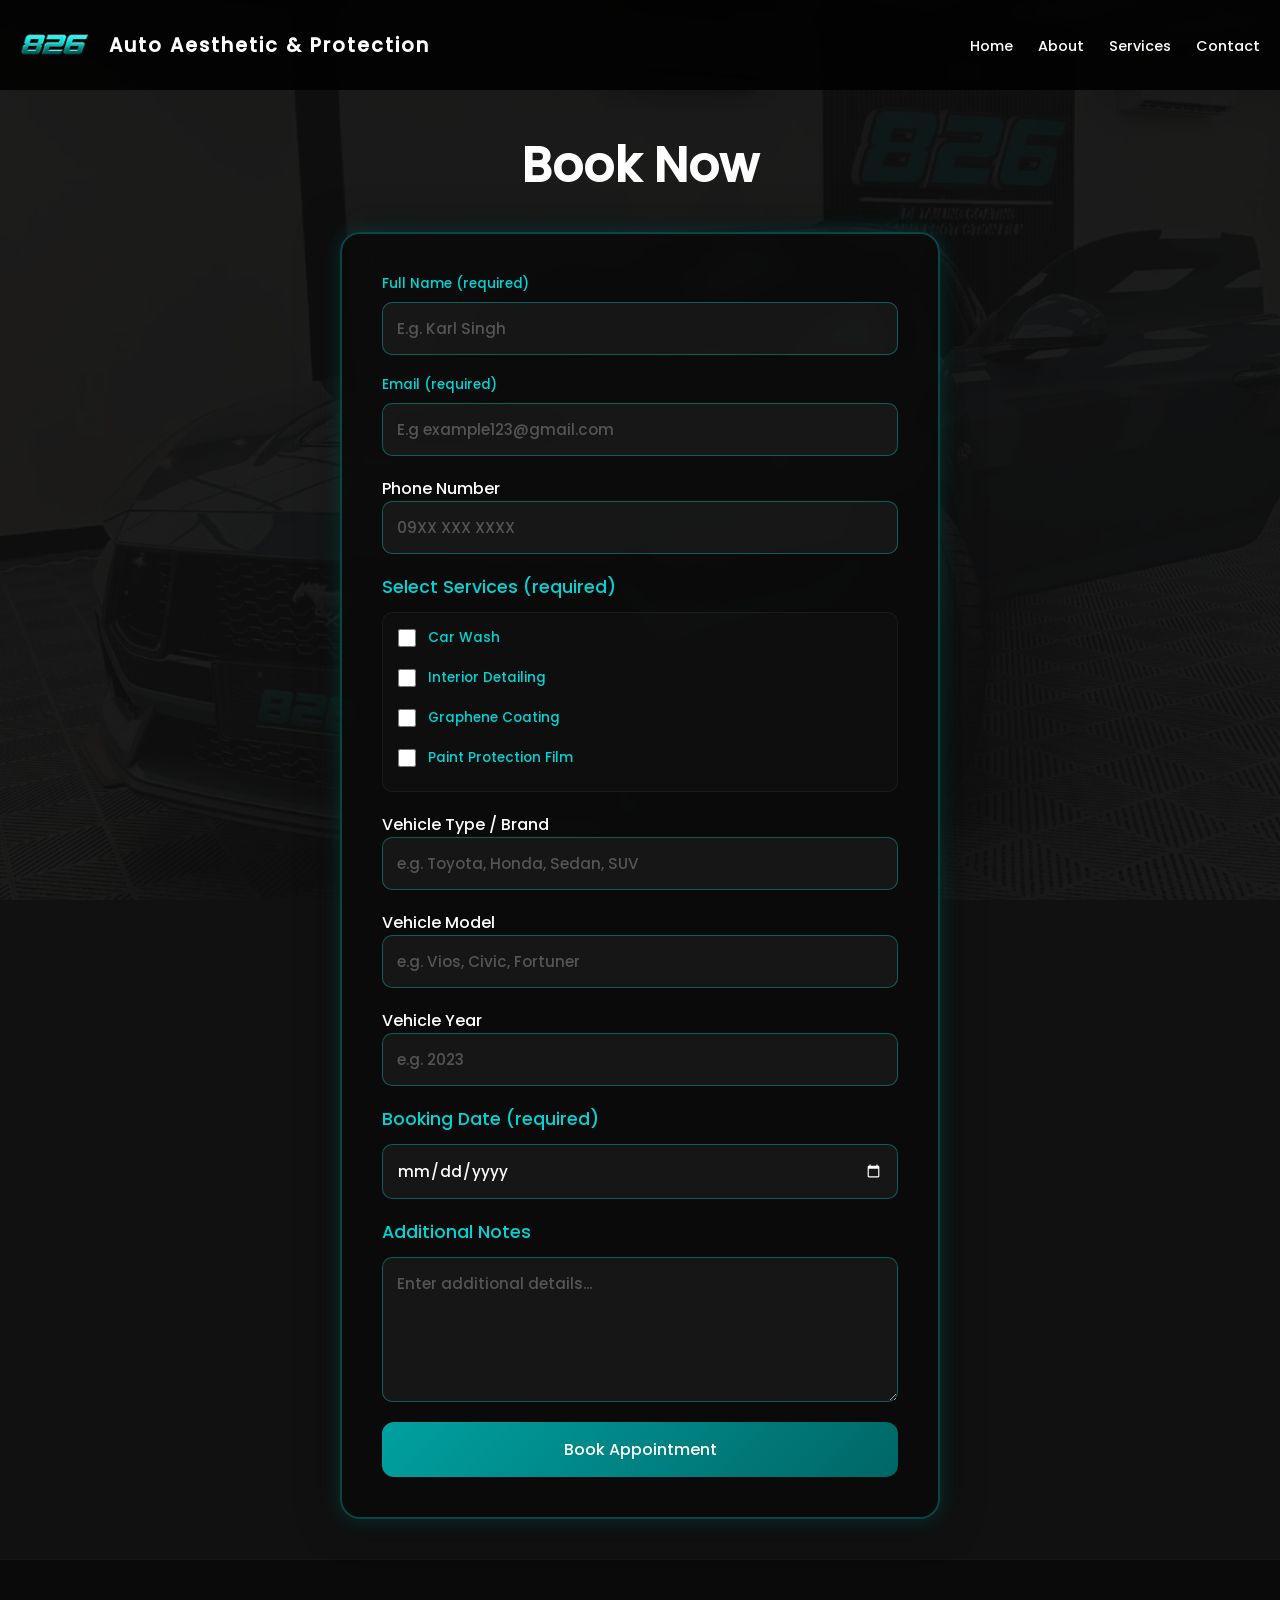
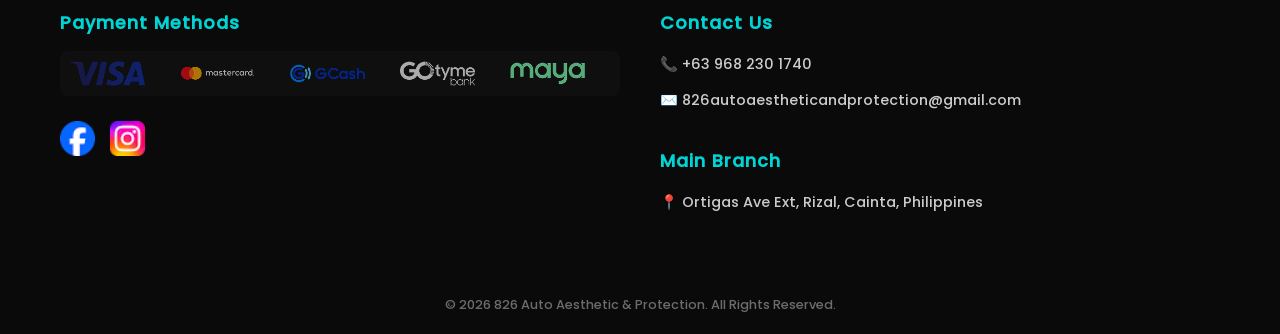
==== commit 642a8b33: "Update booking.html" ====
--- a/booking.html
+++ b/booking.html
@@ -40,7 +40,7 @@
                     name="fullname"
                     type="text"
                     autocomplete="name"
-                    placeholder="(E.g. Karl Singh)"
+                    placeholder="E.g. Karl Singh"
                     pattern="^[A-Za-z\s]+$"
                     title="Only letters and spaces are allowed"
                     oninput="this.value = this.value.replace(/[^A-Za-z\s]/g, '')"
@@ -49,7 +49,7 @@
 
             <div class="input-box">
                 <label for="email">Email (required)</label>
-                <input id="email" type="email" autocomplete="email" placeholder="(E.g example123@gmail.com)" required>
+                <input id="email" type="email" autocomplete="email" placeholder="E.g example123@gmail.com" required>
             </div>
 
 <div class="input-box">
@@ -170,4 +170,4 @@
 
     <script src="script.js"></script>
 </body>
-</html>+</html>
